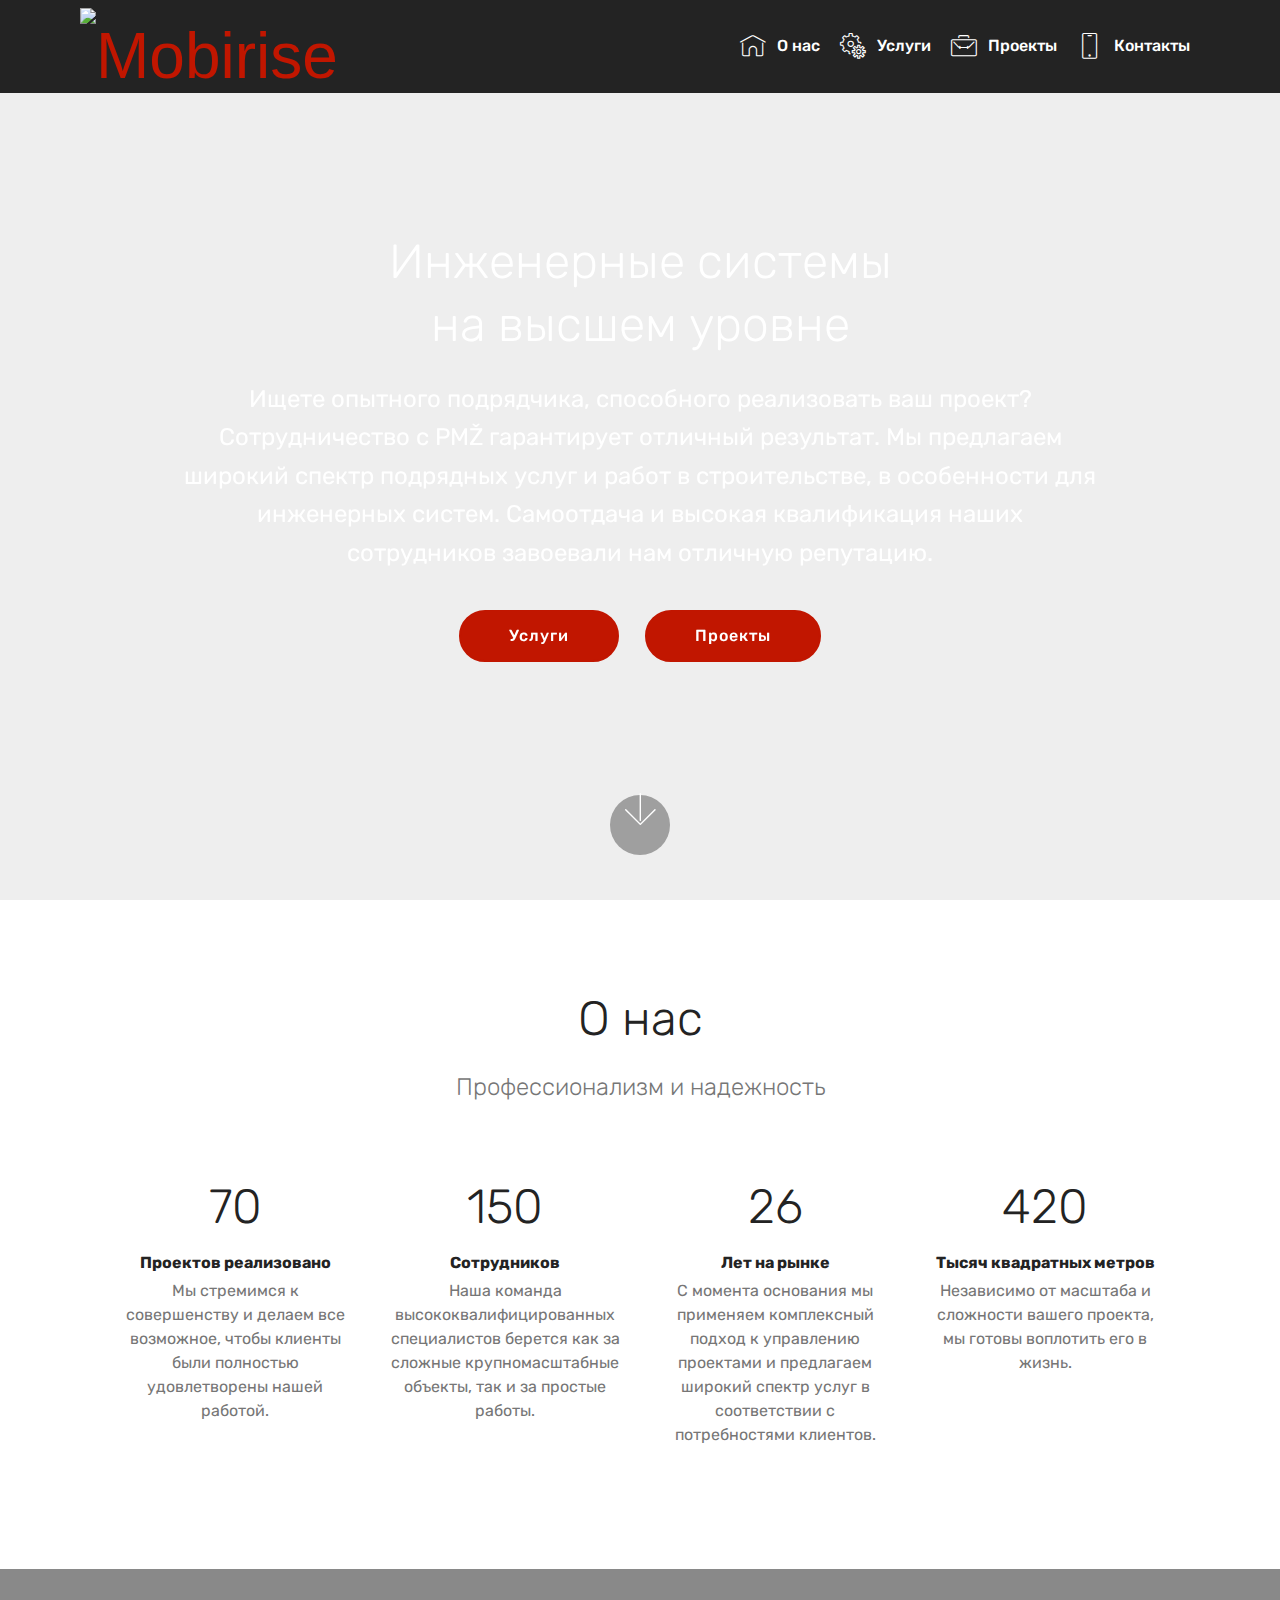
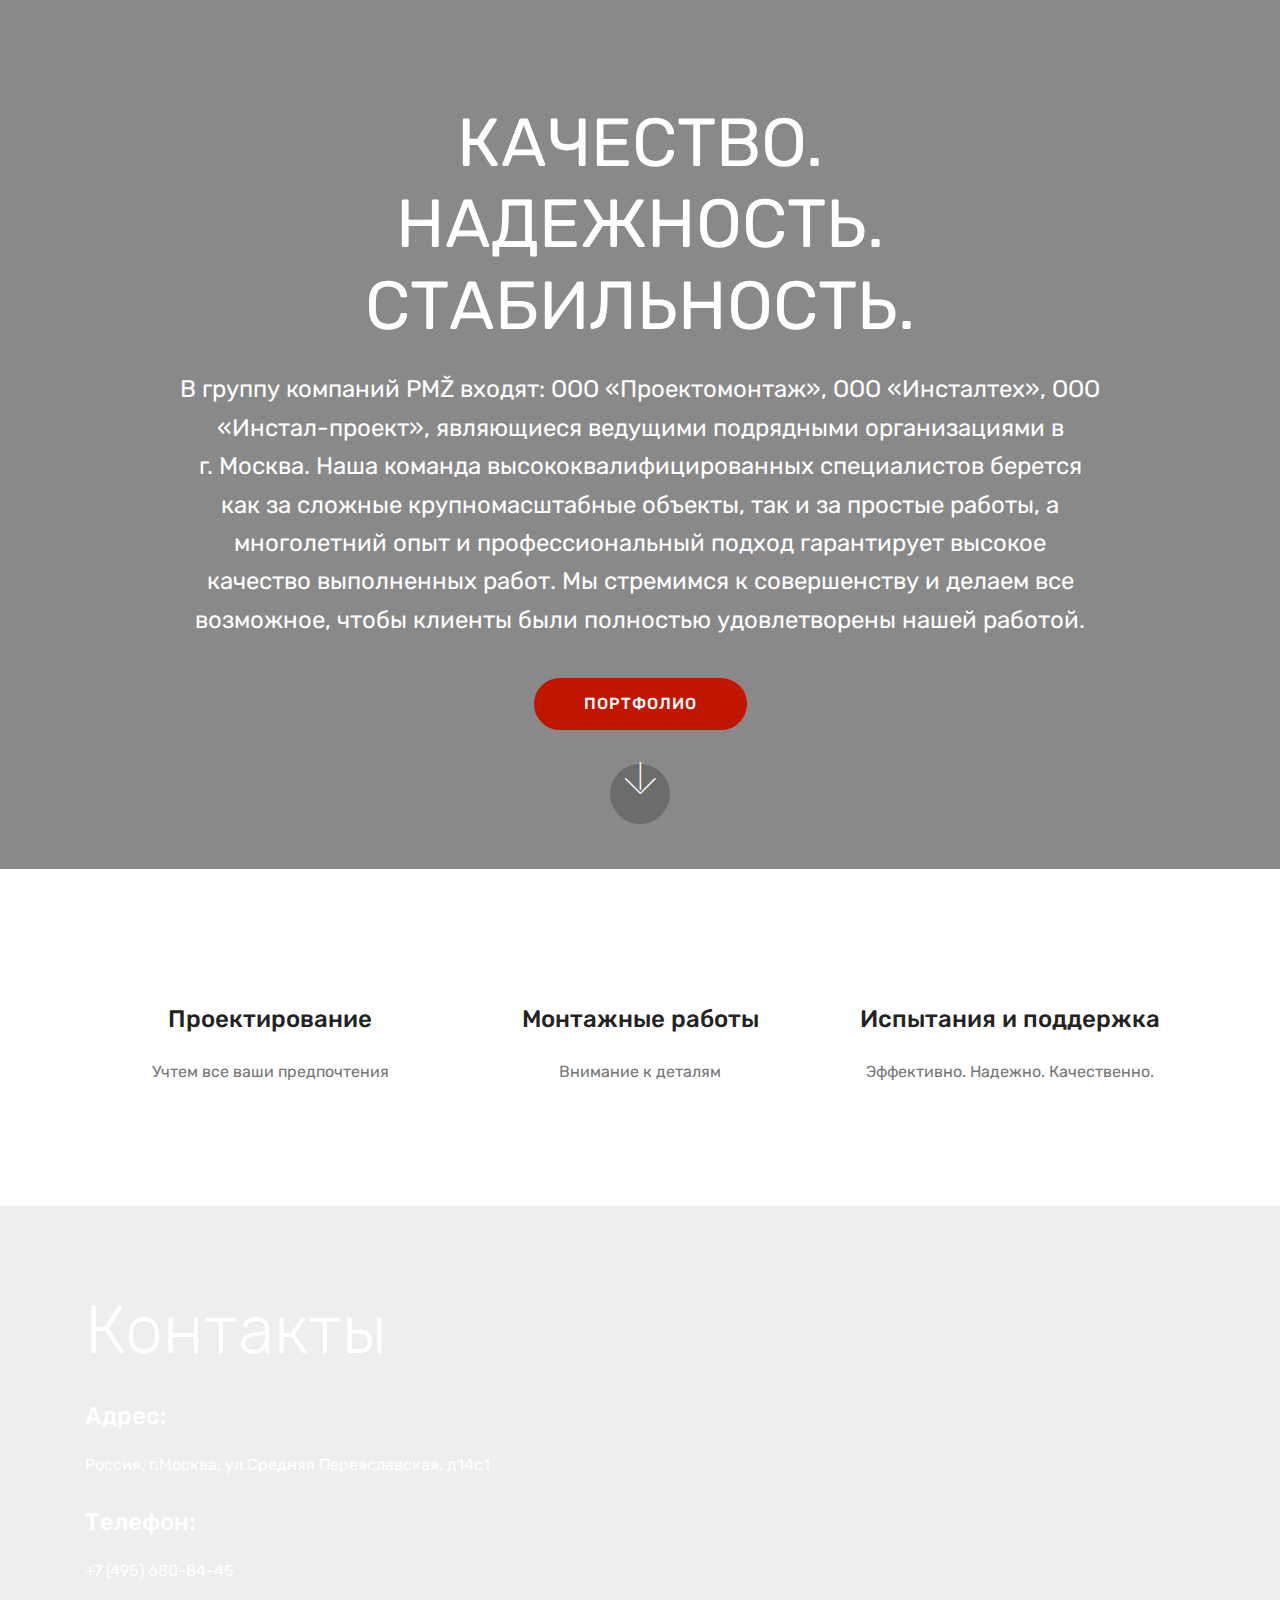
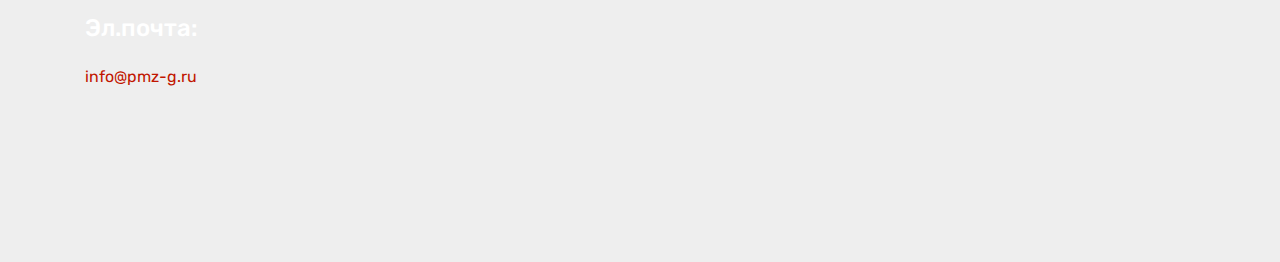
==== main.html @ e81eb874 "create github pages" ====
<!DOCTYPE html>
<html>
<head>
  <!-- Site made with Mobirise Website Builder v4.9.3, https://mobirise.com -->
  <meta charset="UTF-8">
  <meta http-equiv="X-UA-Compatible" content="IE=edge">
  <meta name="generator" content="Mobirise v4.9.3, mobirise.com">
  <meta name="viewport" content="width=device-width, initial-scale=1, minimum-scale=1">
  <link rel="shortcut icon" href="assets/images/-1.svg" type="image/x-icon">
  <meta name="description" content="">
  <title>Главная</title>
  <link rel="stylesheet" href="assets/web/assets/mobirise-icons-bold/mobirise-icons-bold.css">
  <link rel="stylesheet" href="assets/web/assets/mobirise-icons/mobirise-icons.css">
  <link rel="stylesheet" href="assets/tether/tether.min.css">
  <link rel="stylesheet" href="assets/bootstrap/css/bootstrap.min.css">
  <link rel="stylesheet" href="assets/bootstrap/css/bootstrap-grid.min.css">
  <link rel="stylesheet" href="assets/bootstrap/css/bootstrap-reboot.min.css">
  <link rel="stylesheet" href="assets/dropdown/css/style.css">
  <link rel="stylesheet" href="assets/theme/css/style.css">
  <link rel="stylesheet" href="assets/mobirise/css/mbr-additional.css" type="text/css">
  
  
  
</head>
<body>
  <section class="menu cid-qTkzRZLJNu" once="menu" id="menu1-0">

    

    <nav class="navbar navbar-expand beta-menu navbar-dropdown align-items-center navbar-toggleable-sm">
        <button class="navbar-toggler navbar-toggler-right" type="button" data-toggle="collapse" data-target="#navbarSupportedContent" aria-controls="navbarSupportedContent" aria-expanded="false" aria-label="Toggle navigation">
            <div class="hamburger">
                <span></span>
                <span></span>
                <span></span>
                <span></span>
            </div>
        </button>
        <div class="menu-logo">
            <div class="navbar-brand">
                <span class="navbar-logo">
                    <a href="https://mobirise.com">
                         <img src="assets/images/-1.svg" alt="Mobirise" title="" style="height: 4.8rem;">
                    </a>
                </span>
                
            </div>
        </div>
        <div class="collapse navbar-collapse" id="navbarSupportedContent">
            <ul class="navbar-nav nav-dropdown nav-right" data-app-modern-menu="true"><li class="nav-item">
                    <a class="nav-link link text-white display-4" href="main.html#header2-1">
                        <span class="mbri-home mbr-iconfont mbr-iconfont-btn"></span>О нас</a>
                </li><li class="nav-item dropdown"><a class="nav-link link text-white display-4" href="services.html#content10-2a" aria-expanded="false"><span class="mbri-setting mbr-iconfont mbr-iconfont-btn"></span>Услуги</a></li>
                <li class="nav-item dropdown">
                    <a class="nav-link link text-white display-4" href="works.html#content1-1w" aria-expanded="false"><span class="mbri-briefcase mbr-iconfont mbr-iconfont-btn"></span>
                        Проекты</a>
                </li><li class="nav-item"><a class="nav-link link text-white display-4" href="main.html#contacts1-h" aria-expanded="false"><span class="mbri-mobile mbr-iconfont mbr-iconfont-btn"></span>Контакты</a></li></ul>
            
        </div>
    </nav>
</section>

<section class="engine"><a href="https://mobirise.info/k">how to develop own website</a></section><section class="cid-qTkA127IK8 mbr-fullscreen mbr-parallax-background" id="header2-1">

    

    

    <div class="container align-center">
        <div class="row justify-content-md-center">
            <div class="mbr-white col-md-10">
                
                <h3 class="mbr-section-subtitle align-center mbr-light pb-3 mbr-fonts-style display-2">Инженерные системы<br>на высшем уровне</h3>
                <p class="mbr-text pb-3 mbr-fonts-style display-5">Ищете опытного подрядчика, способного реализовать ваш проект? Сотрудничество с PMŽ гарантирует отличный результат. Мы предлагаем широкий спектр подрядных услуг и работ в строительстве, в особенности для инженерных систем. Самоотдача и высокая квалификация наших сотрудников завоевали нам отличную репутацию.</p>
                <div class="mbr-section-btn"><a class="btn btn-md btn-secondary display-4" href="index.html#features1-g">Услуги</a>
                    <a class="btn btn-md btn-secondary display-4" href="projects.html#timeline1-6">Проекты</a></div>
            </div>
        </div>
    </div>
    <div class="mbr-arrow hidden-sm-down" aria-hidden="true">
        <a href="#next">
            <i class="mbri-down mbr-iconfont"></i>
        </a>
    </div>
</section>

<section class="counters1 counters cid-ri8C14YUim" id="counters1-3">

    

    

    <div class="container">
        <h2 class="mbr-section-title pb-3 align-center mbr-fonts-style display-2">
            О нас</h2>
        <h3 class="mbr-section-subtitle mbr-fonts-style display-5">​Профессионализм и надежность</h3>

        <div class="container pt-4 mt-2">
            <div class="media-container-row">
                <div class="card p-3 align-center col-12 col-md-6 col-lg-3">
                    <div class="panel-item">
                        <div class="card-img pb-3">
                            <span class="mbr-iconfont mbrib-briefcase" style="color: rgb(193, 22, 0); fill: rgb(193, 22, 0);"></span>
                        </div>

                        <div class="card-text">
                            <h3 class="count pt-3 pb-3 mbr-fonts-style display-2">
                                  70
                            </h3>
                            <h4 class="mbr-content-title mbr-bold mbr-fonts-style display-7">
                                Проектов реализовано</h4>
                            <p class="mbr-content-text mbr-fonts-style display-7">
                                Мы стремимся к совершенству и делаем все возможное, чтобы клиенты были полностью удовлетворены нашей работой.
                            </p>
                        </div>
                    </div>
                </div>


                <div class="card p-3 align-center col-12 col-md-6 col-lg-3">
                    <div class="panel-item">
                        <div class="card-img pb-3">
                            <span class="mbr-iconfont mbrib-users" style="color: rgb(193, 22, 0); fill: rgb(193, 22, 0);"></span>
                        </div>
                        <div class="card-text">
                            <h3 class="count pt-3 pb-3 mbr-fonts-style display-2">
                                  150
                            </h3>
                            <h4 class="mbr-content-title mbr-bold mbr-fonts-style display-7">
                                Сотрудников</h4>
                            <p class="mbr-content-text mbr-fonts-style display-7">
                                    Наша команда высококвалифицированных специалистов берется как за сложные крупномасштабные объекты, так и за простые работы.
                            </p>
                        </div>
                    </div>
                </div>

                <div class="card p-3 align-center col-12 col-md-6 col-lg-3">
                    <div class="panel-item">
                        <div class="card-img pb-3">
                            <span class="mbr-iconfont mbrib-calendar" style="color: rgb(193, 22, 0); fill: rgb(193, 22, 0);"></span>
                        </div>
                        <div class="card-text">
                            <h3 class="count pt-3 pb-3 mbr-fonts-style display-2">
                                  26</h3>
                            <h4 class="mbr-content-title mbr-bold mbr-fonts-style display-7">Лет на рынке</h4>
                            <p class="mbr-content-text mbr-fonts-style display-7">
                                    С момента основания мы применяем комплексный подход к управлению проектами и предлагаем широкий спектр услуг в соответствии с потребностями клиентов.
                            </p>
                        </div>
                    </div>
                </div>


                <div class="card p-3 align-center col-12 col-md-6 col-lg-3">
                    <div class="panel-item">
                        <div class="card-img pb-3">
                            <span class="mbr-iconfont mbrib-home" style="color: rgb(193, 22, 0); fill: rgb(193, 22, 0);"></span>
                        </div>

                        <div class="card-texts">
                             <h3 class="count pt-3 pb-3 mbr-fonts-style display-2">
                                  420
                            </h3>
                            <h4 class="mbr-content-title mbr-bold mbr-fonts-style display-7">Тысяч квадратных метров</h4>
                            <p class="mbr-content-text mbr-fonts-style display-7">
                                    Независимо от масштаба и сложности вашего проекта, мы готовы воплотить его в жизнь.
                            </p>
                        </div>
                    </div>
                </div>
            </div>
        </div>
   </div>
</section>

<section class="cid-ri9DbmZHvV mbr-fullscreen mbr-parallax-background" id="header2-e">

    

    <div class="mbr-overlay" style="opacity: 0.5; background-color: rgb(35, 35, 35);"></div>

    <div class="container align-center">
        <div class="row justify-content-md-center">
            <div class="mbr-white col-md-10">
                <h1 class="mbr-section-title mbr-bold pb-3 mbr-fonts-style display-1"><span style="font-weight: normal;">КАЧЕСТВО.</span><span style="font-weight: normal;"><br>НАДЕЖНОСТЬ.</span><br><span style="font-weight: normal;"> СТАБИЛЬНОСТЬ.</span></h1>
                
                <p class="mbr-text pb-3 mbr-fonts-style display-5">
                    В группу компаний PMŽ&nbsp;входят: ООО «Проектомонтаж», ООО «Инсталтех», ООО «Инстал-проект», являющиеся&nbsp;ведущими подрядными организациями в г.&nbsp;Москва. Наша команда высококвалифицированных специалистов берется как за сложные крупномасштабные объекты, так и за простые работы, а многолетний опыт и профессиональный подход гарантирует высокое качество выполненных работ. Мы стремимся к совершенству и делаем все возможное, чтобы клиенты были полностью удовлетворены нашей работой.
                </p>
                <div class="mbr-section-btn"><a class="btn btn-md btn-secondary display-4" href="https://mobirise.co">ПОРТФОЛИО</a></div>
            </div>
        </div>
    </div>
    <div class="mbr-arrow hidden-sm-down" aria-hidden="true">
        <a href="#next">
            <i class="mbri-down mbr-iconfont"></i>
        </a>
    </div>
</section>

<section class="features1 cid-ri9GvbrU6L" id="features1-g">
    
    

    
    <div class="container">
        <div class="media-container-row">

            <div class="card p-3 col-12 col-md-6 col-lg-4">
                <div class="card-img pb-3">
                    <span class="mbr-iconfont mbrib-desktop" style="color: rgb(193, 22, 0); fill: rgb(193, 22, 0);"></span>
                </div>
                <div class="card-box">
                    <h4 class="card-title py-3 mbr-fonts-style display-5">
                        Проектирование</h4>
                    <p class="mbr-text mbr-fonts-style display-7">
                        ​Учтем все ваши предпочтения
                    </p>
                </div>
            </div>

            <div class="card p-3 col-12 col-md-6 col-lg-4">
                <div class="card-img pb-3">
                    <span class="mbr-iconfont mbrib-setting3" style="color: rgb(193, 22, 0); fill: rgb(193, 22, 0);"></span>
                </div>
                <div class="card-box">
                    <h4 class="card-title py-3 mbr-fonts-style display-5">
                        Монтажные работы</h4>
                    <p class="mbr-text mbr-fonts-style display-7">
                        ​Внимание к деталям
                    </p>
                </div>
            </div>

            <div class="card p-3 col-12 col-md-6 col-lg-4">
                <div class="card-img pb-3">
                    <span class="mbr-iconfont mbrib-search" style="color: rgb(193, 22, 0); fill: rgb(193, 22, 0);"></span>
                </div>
                <div class="card-box">
                    <h4 class="card-title py-3 mbr-fonts-style display-5">
                        Испытания и поддержка</h4>
                    <p class="mbr-text mbr-fonts-style display-7">
                        ​Эффективно. Надежно. Качественно.
                    </p>
                </div>
            </div>

            

        </div>

    </div>

</section>

<section class="mbr-section contacts1 cid-ri9JPqWzOP mbr-parallax-background" id="contacts1-h">
    <!---->
    
    <!---->
    <!--Overlay-->
    
    <!--Container-->
    <div class="container">
        <div class="row">
            <!--Titles-->
            <div class="title col-12">
                <h2 class="align-left mbr-fonts-style display-1">
                    Контакты</h2>
                
            </div>
            <!--Left-->
            <div class="col-12 col-md-6">
                <div class="left-block wrapper">
                    <div class="b b-adress">
                        <h5 class="align-left mbr-fonts-style m-0 display-5">
                            Адрес:</h5>
                        <p class="mbr-text align-left mbr-fonts-style display-7">
                            Россия, г.Москва, ул.Средняя Переяславская, д14с1</p>
                    </div>
                    <div class="b b-phone">
                        <h5 class="align-left mbr-fonts-style m-0 display-5">
                            Телефон:
                        </h5>
                        <p class="mbr-text align-left mbr-fonts-style display-7">
                            +7 (495) 680-84-45</p>
                    </div>
                    <div class="b b-mail">
                        <h5 class="align-left mbr-fonts-style m-0 display-5">Эл.почта:
                        </h5>
                        <p class="mbr-text align-left mbr-fonts-style display-7"><a href="mailto:info@pmz-g.ru">info@pmz-g.ru</a></p>
                    </div>
                </div>
            </div>
            <!--Right-->
            <div class="col-12 col-md-6">
                <div class="google-map"><iframe frameborder="0" style="border:0" src="https://www.google.com/maps/embed/v1/place?key=AIzaSyAEIpgj38KyLFELm2bK9Y7krBkz1K-cMq8&amp;q=place_id:ChIJQX5jOPU1tUYRdOkTCMBMtDw" allowfullscreen=""></iframe></div>
            </div>
        </div>
    </div>
</section>


  <script src="assets/web/assets/jquery/jquery.min.js"></script>
  <script src="assets/tether/tether.min.js"></script>
  <script src="assets/popper/popper.min.js"></script>
  <script src="assets/bootstrap/js/bootstrap.min.js"></script>
  <script src="assets/smoothscroll/smooth-scroll.js"></script>
  <script src="assets/touchswipe/jquery.touch-swipe.min.js"></script>
  <script src="assets/parallax/jarallax.min.js"></script>
  <script src="assets/viewportchecker/jquery.viewportchecker.js"></script>
  <script src="assets/dropdown/js/script.min.js"></script>
  <script src="assets/theme/js/script.js"></script>
  
  
 <div id="scrollToTop" class="scrollToTop mbr-arrow-up"><a style="text-align: center;"><i class="mbr-arrow-up-icon mbr-arrow-up-icon-cm cm-icon cm-icon-smallarrow-up"></i></a></div>
  </body>
</html>
---- assets/web/assets/mobirise-icons/mobirise-icons.css ----
@font-face {
  font-family: 'MobiriseIcons';
  src:  url('mobirise-icons.eot?spat4u');
  src:  url('mobirise-icons.eot?spat4u#iefix') format('embedded-opentype'),
    url('mobirise-icons.ttf?spat4u') format('truetype'),
    url('mobirise-icons.woff?spat4u') format('woff'),
    url('mobirise-icons.svg?spat4u#MobiriseIcons') format('svg');
  font-weight: normal;
  font-style: normal;
}

[class^="mbri-"], [class*=" mbri-"] {
  /* use !important to prevent issues with browser extensions that change fonts */
  font-family: MobiriseIcons !important;
  speak: none;
  font-style: normal;
  font-weight: normal;
  font-variant: normal;
  text-transform: none;
  line-height: 1;

  /* Better Font Rendering =========== */
  -webkit-font-smoothing: antialiased;
  -moz-osx-font-smoothing: grayscale;
}

.mbri-add-submenu:before {
  content: "\e900";
}
.mbri-alert:before {
  content: "\e901";
}
.mbri-align-center:before {
  content: "\e902";
}
.mbri-align-justify:before {
  content: "\e903";
}
.mbri-align-left:before {
  content: "\e904";
}
.mbri-align-right:before {
  content: "\e905";
}
.mbri-android:before {
  content: "\e906";
}
.mbri-apple:before {
  content: "\e907";
}
.mbri-arrow-down:before {
  content: "\e908";
}
.mbri-arrow-next:before {
  content: "\e909";
}
.mbri-arrow-prev:before {
  content: "\e90a";
}
.mbri-arrow-up:before {
  content: "\e90b";
}
.mbri-bold:before {
  content: "\e90c";
}
.mbri-bookmark:before {
  content: "\e90d";
}
.mbri-bootstrap:before {
  content: "\e90e";
}
.mbri-briefcase:before {
  content: "\e90f";
}
.mbri-browse:before {
  content: "\e910";
}
.mbri-bulleted-list:before {
  content: "\e911";
}
.mbri-calendar:before {
  content: "\e912";
}
.mbri-camera:before {
  content: "\e913";
}
.mbri-cart-add:before {
  content: "\e914";
}
.mbri-cart-full:before {
  content: "\e915";
}
.mbri-cash:before {
  content: "\e916";
}
.mbri-change-style:before {
  content: "\e917";
}
.mbri-chat:before {
  content: "\e918";
}
.mbri-clock:before {
  content: "\e919";
}
.mbri-close:before {
  content: "\e91a";
}
.mbri-cloud:before {
  content: "\e91b";
}
.mbri-code:before {
  content: "\e91c";
}
.mbri-contact-form:before {
  content: "\e91d";
}
.mbri-credit-card:before {
  content: "\e91e";
}
.mbri-cursor-click:before {
  content: "\e91f";
}
.mbri-cust-feedback:before {
  content: "\e920";
}
.mbri-database:before {
  content: "\e921";
}
.mbri-delivery:before {
  content: "\e922";
}
.mbri-desktop:before {
  content: "\e923";
}
.mbri-devices:before {
  content: "\e924";
}
.mbri-down:before {
  content: "\e925";
}
.mbri-download:before {
  content: "\e989";
}
.mbri-drag-n-drop:before {
  content: "\e927";
}
.mbri-drag-n-drop2:before {
  content: "\e928";
}
.mbri-edit:before {
  content: "\e929";
}
.mbri-edit2:before {
  content: "\e92a";
}
.mbri-error:before {
  content: "\e92b";
}
.mbri-extension:before {
  content: "\e92c";
}
.mbri-features:before {
  content: "\e92d";
}
.mbri-file:before {
  content: "\e92e";
}
.mbri-flag:before {
  content: "\e92f";
}
.mbri-folder:before {
  content: "\e930";
}
.mbri-gift:before {
  content: "\e931";
}
.mbri-github:before {
  content: "\e932";
}
.mbri-globe:before {
  content: "\e933";
}
.mbri-globe-2:before {
  content: "\e934";
}
.mbri-growing-chart:before {
  content: "\e935";
}
.mbri-hearth:before {
  content: "\e936";
}
.mbri-help:before {
  content: "\e937";
}
.mbri-home:before {
  content: "\e938";
}
.mbri-hot-cup:before {
  content: "\e939";
}
.mbri-idea:before {
  content: "\e93a";
}
.mbri-image-gallery:before {
  content: "\e93b";
}
.mbri-image-slider:before {
  content: "\e93c";
}
.mbri-info:before {
  content: "\e93d";
}
.mbri-italic:before {
  content: "\e93e";
}
.mbri-key:before {
  content: "\e93f";
}
.mbri-laptop:before {
  content: "\e940";
}
.mbri-layers:before {
  content: "\e941";
}
.mbri-left-right:before {
  content: "\e942";
}
.mbri-left:before {
  content: "\e943";
}
.mbri-letter:before {
  content: "\e944";
}
.mbri-like:before {
  content: "\e945";
}
.mbri-link:before {
  content: "\e946";
}
.mbri-lock:before {
  content: "\e947";
}
.mbri-login:before {
  content: "\e948";
}
.mbri-logout:before {
  content: "\e949";
}
.mbri-magic-stick:before {
  content: "\e94a";
}
.mbri-map-pin:before {
  content: "\e94b";
}
.mbri-menu:before {
  content: "\e94c";
}
.mbri-mobile:before {
  content: "\e94d";
}
.mbri-mobile2:before {
  content: "\e94e";
}
.mbri-mobirise:before {
  content: "\e94f";
}
.mbri-more-horizontal:before {
  content: "\e950";
}
.mbri-more-vertical:before {
  content: "\e951";
}
.mbri-music:before {
  content: "\e952";
}
.mbri-new-file:before {
  content: "\e953";
}
.mbri-numbered-list:before {
  content: "\e954";
}
.mbri-opened-folder:before {
  content: "\e955";
}
.mbri-pages:before {
  content: "\e956";
}
.mbri-paper-plane:before {
  content: "\e957";
}
.mbri-paperclip:before {
  content: "\e958";
}
.mbri-photo:before {
  content: "\e959";
}
.mbri-photos:before {
  content: "\e95a";
}
.mbri-pin:before {
  content: "\e95b";
}
.mbri-play:before {
  content: "\e95c";
}
.mbri-plus:before {
  content: "\e95d";
}
.mbri-preview:before {
  content: "\e95e";
}
.mbri-print:before {
  content: "\e95f";
}
.mbri-protect:before {
  content: "\e960";
}
.mbri-question:before {
  content: "\e961";
}
.mbri-quote-left:before {
  content: "\e962";
}
.mbri-quote-right:before {
  content: "\e963";
}
.mbri-refresh:before {
  content: "\e964";
}
.mbri-responsive:before {
  content: "\e965";
}
.mbri-right:before {
  content: "\e966";
}
.mbri-rocket:before {
  content: "\e967";
}
.mbri-sad-face:before {
  content: "\e968";
}
.mbri-sale:before {
  content: "\e969";
}
.mbri-save:before {
  content: "\e96a";
}
.mbri-search:before {
  content: "\e96b";
}
.mbri-setting:before {
  content: "\e96c";
}
.mbri-setting2:before {
  content: "\e96d";
}
.mbri-setting3:before {
  content: "\e96e";
}
.mbri-share:before {
  content: "\e96f";
}
.mbri-shopping-bag:before {
  content: "\e970";
}
.mbri-shopping-basket:before {
  content: "\e971";
}
.mbri-shopping-cart:before {
  content: "\e972";
}
.mbri-sites:before {
  content: "\e973";
}
.mbri-smile-face:before {
  content: "\e974";
}
.mbri-speed:before {
  content: "\e975";
}
.mbri-star:before {
  content: "\e976";
}
.mbri-success:before {
  content: "\e977";
}
.mbri-sun:before {
  content: "\e978";
}
.mbri-sun2:before {
  content: "\e979";
}
.mbri-tablet:before {
  content: "\e97a";
}
.mbri-tablet-vertical:before {
  content: "\e97b";
}
.mbri-target:before {
  content: "\e97c";
}
.mbri-timer:before {
  content: "\e97d";
}
.mbri-to-ftp:before {
  content: "\e97e";
}
.mbri-to-local-drive:before {
  content: "\e97f";
}
.mbri-touch-swipe:before {
  content: "\e980";
}
.mbri-touch:before {
  content: "\e981";
}
.mbri-trash:before {
  content: "\e982";
}
.mbri-underline:before {
  content: "\e983";
}
.mbri-unlink:before {
  content: "\e984";
}
.mbri-unlock:before {
  content: "\e985";
}
.mbri-up-down:before {
  content: "\e986";
}
.mbri-up:before {
  content: "\e987";
}
.mbri-update:before {
  content: "\e988";
}
.mbri-upload:before {
 content: "\e926"; 
}
.mbri-user:before {
  content: "\e98a";
}
.mbri-user2:before {
  content: "\e98b";
}
.mbri-users:before {
  content: "\e98c";
}
.mbri-video:before {
  content: "\e98d";
}
.mbri-video-play:before {
  content: "\e98e";
}
.mbri-watch:before {
  content: "\e98f";
}
.mbri-website-theme:before {
  content: "\e990";
}
.mbri-wifi:before {
  content: "\e991";
}
.mbri-windows:before {
  content: "\e992";
}
.mbri-zoom-out:before {
  content: "\e993";
}
.mbri-redo:before {
  content: "\e994";
}
.mbri-undo:before {
  content: "\e995";
}
---- assets/dropdown/css/style.css ----
.navbar-dropdown {
  left: 0;
  padding: 0;
  position: absolute;
  right: 0;
  top: 0;
  transition: all 0.45s ease;
  z-index: 1030;
  background: #282828; }
  .navbar-dropdown .navbar-logo {
    margin-right: 0.8rem;
    transition: margin 0.3s ease-in-out;
    vertical-align: middle; }
    .navbar-dropdown .navbar-logo img {
      height: 3.125rem;
      transition: all 0.3s ease-in-out; }
    .navbar-dropdown .navbar-logo.mbr-iconfont {
      font-size: 3.125rem;
      line-height: 3.125rem; }
  .navbar-dropdown .navbar-caption {
    font-weight: 700;
    white-space: normal;
    vertical-align: -4px;
    line-height: 3.125rem !important; }
    .navbar-dropdown .navbar-caption, .navbar-dropdown .navbar-caption:hover {
      color: inherit;
      text-decoration: none; }
  .navbar-dropdown .mbr-iconfont + .navbar-caption {
    vertical-align: -1px; }
  .navbar-dropdown.navbar-fixed-top {
    position: fixed; }
  .navbar-dropdown .navbar-brand span {
    vertical-align: -4px; }
  .navbar-dropdown.bg-color.transparent {
    background: none; }
  .navbar-dropdown.navbar-short .navbar-brand {
    padding: 0.625rem 0; }
    .navbar-dropdown.navbar-short .navbar-brand span {
      vertical-align: -1px; }
  .navbar-dropdown.navbar-short .navbar-caption {
    line-height: 2.375rem !important;
    vertical-align: -2px; }
  .navbar-dropdown.navbar-short .navbar-logo {
    margin-right: 0.5rem; }
    .navbar-dropdown.navbar-short .navbar-logo img {
      height: 2.375rem; }
    .navbar-dropdown.navbar-short .navbar-logo.mbr-iconfont {
      font-size: 2.375rem;
      line-height: 2.375rem; }
  .navbar-dropdown.navbar-short .mbr-table-cell {
    height: 3.625rem; }
  .navbar-dropdown .navbar-close {
    left: 0.6875rem;
    position: fixed;
    top: 0.75rem;
    z-index: 1000; }
  .navbar-dropdown .hamburger-icon {
    content: "";
    display: inline-block;
    vertical-align: middle;
    width: 16px;
    -webkit-box-shadow: 0 -6px 0 1px #282828,0 0 0 1px #282828,0 6px 0 1px #282828;
    -moz-box-shadow: 0 -6px 0 1px #282828,0 0 0 1px #282828,0 6px 0 1px #282828;
    box-shadow: 0 -6px 0 1px #282828,0 0 0 1px #282828,0 6px 0 1px #282828; }

.dropdown-menu .dropdown-toggle[data-toggle="dropdown-submenu"]::after {
  border-bottom: 0.35em solid transparent;
  border-left: 0.35em solid;
  border-right: 0;
  border-top: 0.35em solid transparent;
  margin-left: 0.3rem; }

.dropdown-menu .dropdown-item:focus {
  outline: 0; }

.nav-dropdown {
  font-size: 0.75rem;
  font-weight: 500;
  height: auto !important; }
  .nav-dropdown .nav-btn {
    padding-left: 1rem; }
  .nav-dropdown .link {
    margin: .667em 1.667em;
    font-weight: 500;
    padding: 0;
    transition: color .2s ease-in-out; }
    .nav-dropdown .link.dropdown-toggle {
      margin-right: 2.583em; }
      .nav-dropdown .link.dropdown-toggle::after {
        margin-left: .25rem;
        border-top: 0.35em solid;
        border-right: 0.35em solid transparent;
        border-left: 0.35em solid transparent;
        border-bottom: 0; }
      .nav-dropdown .link.dropdown-toggle[aria-expanded="true"] {
        margin: 0;
        padding: 0.667em 3.263em  0.667em 1.667em; }
  .nav-dropdown .link::after,
  .nav-dropdown .dropdown-item::after {
    color: inherit; }
  .nav-dropdown .btn {
    font-size: 0.75rem;
    font-weight: 700;
    letter-spacing: 0;
    margin-bottom: 0;
    padding-left: 1.25rem;
    padding-right: 1.25rem; }
  .nav-dropdown .dropdown-menu {
    border-radius: 0;
    border: 0;
    left: 0;
    margin: 0;
    padding-bottom: 1.25rem;
    padding-top: 1.25rem;
    position: relative; }
  .nav-dropdown .dropdown-submenu {
    margin-left: 0.125rem;
    top: 0; }
  .nav-dropdown .dropdown-item {
    font-weight: 500;
    line-height: 2;
    padding: 0.3846em 4.615em 0.3846em 1.5385em;
    position: relative;
    transition: color .2s ease-in-out, background-color .2s ease-in-out; }
    .nav-dropdown .dropdown-item::after {
      margin-top: -0.3077em;
      position: absolute;
      right: 1.1538em;
      top: 50%; }
    .nav-dropdown .dropdown-item:focus, .nav-dropdown .dropdown-item:hover {
      background: none; }

@media (max-width: 767px) {
  .nav-dropdown.navbar-toggleable-sm {
    bottom: 0;
    display: none;
    left: 0;
    overflow-x: hidden;
    position: fixed;
    top: 0;
    transform: translateX(-100%);
    -ms-transform: translateX(-100%);
    -webkit-transform: translateX(-100%);
    width: 18.75rem;
    z-index: 999; } }
.nav-dropdown.navbar-toggleable-xl {
  bottom: 0;
  display: none;
  left: 0;
  overflow-x: hidden;
  position: fixed;
  top: 0;
  transform: translateX(-100%);
  -ms-transform: translateX(-100%);
  -webkit-transform: translateX(-100%);
  width: 18.75rem;
  z-index: 999; }

.nav-dropdown-sm {
  display: block !important;
  overflow-x: hidden;
  overflow: auto;
  padding-top: 3.875rem; }
  .nav-dropdown-sm::after {
    content: "";
    display: block;
    height: 3rem;
    width: 100%; }
  .nav-dropdown-sm.collapse.in ~ .navbar-close {
    display: block !important; }
  .nav-dropdown-sm.collapsing, .nav-dropdown-sm.collapse.in {
    transform: translateX(0);
    -ms-transform: translateX(0);
    -webkit-transform: translateX(0);
    transition: all 0.25s ease-out;
    -webkit-transition: all 0.25s ease-out;
    background: #282828; }
  .nav-dropdown-sm.collapsing[aria-expanded="false"] {
    transform: translateX(-100%);
    -ms-transform: translateX(-100%);
    -webkit-transform: translateX(-100%); }
  .nav-dropdown-sm .nav-item {
    display: block;
    margin-left: 0 !important;
    padding-left: 0; }
  .nav-dropdown-sm .link,
  .nav-dropdown-sm .dropdown-item {
    border-top: 1px dotted rgba(255, 255, 255, 0.1);
    font-size: 0.8125rem;
    line-height: 1.6;
    margin: 0 !important;
    padding: 0.875rem 2.4rem 0.875rem 1.5625rem !important;
    position: relative;
    white-space: normal; }
    .nav-dropdown-sm .link:focus, .nav-dropdown-sm .link:hover,
    .nav-dropdown-sm .dropdown-item:focus,
    .nav-dropdown-sm .dropdown-item:hover {
      background: rgba(0, 0, 0, 0.2) !important;
      color: #c0a375; }
  .nav-dropdown-sm .nav-btn {
    position: relative;
    padding: 1.5625rem 1.5625rem 0 1.5625rem; }
    .nav-dropdown-sm .nav-btn::before {
      border-top: 1px dotted rgba(255, 255, 255, 0.1);
      content: "";
      left: 0;
      position: absolute;
      top: 0;
      width: 100%; }
    .nav-dropdown-sm .nav-btn + .nav-btn {
      padding-top: 0.625rem; }
      .nav-dropdown-sm .nav-btn + .nav-btn::before {
        display: none; }
  .nav-dropdown-sm .btn {
    padding: 0.625rem 0; }
  .nav-dropdown-sm .dropdown-toggle[data-toggle="dropdown-submenu"]::after {
    margin-left: .25rem;
    border-top: 0.35em solid;
    border-right: 0.35em solid transparent;
    border-left: 0.35em solid transparent;
    border-bottom: 0; }
  .nav-dropdown-sm .dropdown-toggle[data-toggle="dropdown-submenu"][aria-expanded="true"]::after {
    border-top: 0;
    border-right: 0.35em solid transparent;
    border-left: 0.35em solid transparent;
    border-bottom: 0.35em solid; }
  .nav-dropdown-sm .dropdown-menu {
    margin: 0;
    padding: 0;
    position: relative;
    top: 0;
    left: 0;
    width: 100%;
    border: 0;
    float: none;
    border-radius: 0;
    background: none; }
  .nav-dropdown-sm .dropdown-submenu {
    left: 100%;
    margin-left: 0.125rem;
    margin-top: -1.25rem;
    top: 0; }

.navbar-toggleable-sm .nav-dropdown .dropdown-menu {
  position: absolute; }

.navbar-toggleable-sm .nav-dropdown .dropdown-submenu {
  left: 100%;
  margin-left: 0.125rem;
  margin-top: -1.25rem;
  top: 0; }

.navbar-toggleable-sm.opened .nav-dropdown .dropdown-menu {
  position: relative; }

.navbar-toggleable-sm.opened .nav-dropdown .dropdown-submenu {
  left: 0;
  margin-left: 00rem;
  margin-top: 0rem;
  top: 0; }

.is-builder .nav-dropdown.collapsing {
  transition: none !important; }

/*# sourceMappingURL=style.css.map */
---- assets/theme/css/style.css ----
/*!
 * Mobirise v4 theme (https://mobirise.com/)
 * Copyright 2017 Mobirise
 */
section {
  background-color: #eeeeee; }

section,
.container,
.container-fluid {
  position: relative;
  word-wrap: break-word; }

a.mbr-iconfont:hover {
  text-decoration: none; }

.article .lead p, .article .lead ul, .article .lead ol, .article .lead pre, .article .lead blockquote {
  margin-bottom: 0; }

a {
  font-style: normal;
  font-weight: 400;
  cursor: pointer; }
  a, a:hover {
    text-decoration: none; }

figure {
  margin-bottom: 0; }

body {
  color: #232323; }

h1, h2, h3, h4, h5, h6,
.h1, .h2, .h3, .h4, .h5, .h6,
.display-1, .display-2, .display-3, .display-4 {
  line-height: 1;
  word-break: break-word;
  word-wrap: break-word; }

b, strong {
  font-weight: bold; }

blockquote {
  padding: 10px 0 10px 20px;
  position: relative;
  border-left: 2px solid;
  border-color: #ff3366; }

input:-webkit-autofill, input:-webkit-autofill:hover, input:-webkit-autofill:focus, input:-webkit-autofill:active {
  transition-delay: 9999s;
  transition-property: background-color, color; }

textarea[type="hidden"] {
  display: none; }

body {
  position: relative; }

section {
  background-position: 50% 50%;
  background-repeat: no-repeat;
  background-size: cover; }
  section .mbr-background-video,
  section .mbr-background-video-preview {
    position: absolute;
    bottom: 0;
    left: 0;
    right: 0;
    top: 0; }

.hidden {
  visibility: hidden; }

.mbr-z-index20 {
  z-index: 20; }

/*! Base colors */
.mbr-white {
  color: #ffffff; }

.mbr-black {
  color: #000000; }

.mbr-bg-white {
  background-color: #ffffff; }

.mbr-bg-black {
  background-color: #000000; }

/*! Text-aligns */
.align-left {
  text-align: left; }

.align-center {
  text-align: center; }

.align-right {
  text-align: right; }

@media (max-width: 767px) {
  .align-left, .align-center, .align-right, .mbr-section-btn, .mbr-section-title {
    text-align: center; } }
/*! Font-weight  */
.mbr-light {
  font-weight: 300; }

.mbr-regular {
  font-weight: 400; }

.mbr-semibold {
  font-weight: 500; }

.mbr-bold {
  font-weight: 700; }

/*! Media  */
.media-size-item {
  -webkit-flex: 1 1 auto;
  -moz-flex: 1 1 auto;
  -ms-flex: 1 1 auto;
  -o-flex: 1 1 auto;
  flex: 1 1 auto; }

.media-content {
  -webkit-flex-basis: 100%;
  flex-basis: 100%; }

.media-container-row {
  display: -ms-flexbox;
  display: -webkit-flex;
  display: flex;
  -webkit-flex-direction: row;
  -ms-flex-direction: row;
  flex-direction: row;
  -webkit-flex-wrap: wrap;
  -ms-flex-wrap: wrap;
  flex-wrap: wrap;
  -webkit-justify-content: center;
  -ms-flex-pack: center;
  justify-content: center;
  -webkit-align-content: center;
  -ms-flex-line-pack: center;
  align-content: center;
  -webkit-align-items: start;
  -ms-flex-align: start;
  align-items: start; }
  .media-container-row .media-size-item {
    width: 400px; }

.media-container-column {
  display: -ms-flexbox;
  display: -webkit-flex;
  display: flex;
  -webkit-flex-direction: column;
  -ms-flex-direction: column;
  flex-direction: column;
  -webkit-flex-wrap: wrap;
  -ms-flex-wrap: wrap;
  flex-wrap: wrap;
  -webkit-justify-content: center;
  -ms-flex-pack: center;
  justify-content: center;
  -webkit-align-content: center;
  -ms-flex-line-pack: center;
  align-content: center;
  -webkit-align-items: stretch;
  -ms-flex-align: stretch;
  align-items: stretch; }
  .media-container-column > * {
    width: 100%; }

@media (min-width: 992px) {
  .media-container-row {
    -webkit-flex-wrap: nowrap;
    -ms-flex-wrap: nowrap;
    flex-wrap: nowrap; } }
figure {
  overflow: hidden; }

figure[mbr-media-size] {
  transition: width 0.1s; }

.mbr-figure img, .mbr-figure iframe {
  display: block;
  width: 100%; }

.card {
  background-color: transparent;
  border: none; }

.card-img {
  text-align: center;
  flex-shrink: 0;
  -webkit-flex-shrink: 0; }

.media {
  max-width: 100%;
  margin: 0 auto; }

.mbr-figure {
  -ms-flex-item-align: center;
  -ms-grid-row-align: center;
  -webkit-align-self: center;
  align-self: center; }

.media-container > div {
  max-width: 100%; }

.mbr-figure img, .card-img img {
  width: 100%; }

@media (max-width: 991px) {
  .media-size-item {
    width: auto !important; }

  .media {
    width: auto; }

  .mbr-figure {
    width: 100% !important; } }
/*! Buttons */
.mbr-section-btn {
  margin-left: -.25rem;
  margin-right: -.25rem;
  font-size: 0; }

nav .mbr-section-btn {
  margin-left: 0rem;
  margin-right: 0rem; }

/*! Btn icon margin */
.btn .mbr-iconfont, .btn.btn-sm .mbr-iconfont {
  cursor: pointer;
  margin-right: 0.5rem; }

.btn.btn-md .mbr-iconfont, .btn.btn-md .mbr-iconfont {
  margin-right: 0.8rem; }

.mbr-regular {
  font-weight: 400; }

.mbr-semibold {
  font-weight: 500; }

.mbr-bold {
  font-weight: 700; }

[type="submit"] {
  -webkit-appearance: none; }

/*! Full-screen */
.mbr-fullscreen .mbr-overlay {
  min-height: 100vh; }

.mbr-fullscreen {
  display: flex;
  display: -webkit-flex;
  display: -moz-flex;
  display: -ms-flex;
  display: -o-flex;
  align-items: center;
  -webkit-align-items: center;
  min-height: 100vh;
  padding-top: 3rem;
  padding-bottom: 3rem; }

/*! Map */
.map {
  height: 25rem;
  position: relative; }
  .map iframe {
    width: 100%;
    height: 100%; }

/* Form */
.form-asterisk {
  font-family: initial;
  position: absolute;
  top: -2px;
  font-weight: normal; }

/*! Scroll to top arrow */
.mbr-arrow-up {
  bottom: 25px;
  right: 90px;
  position: fixed;
  text-align: right;
  z-index: 5000;
  color: #ffffff;
  font-size: 32px;
  transform: rotate(180deg);
  -webkit-transform: rotate(180deg); }

.mbr-arrow-up a {
  background: rgba(0, 0, 0, 0.2);
  border-radius: 3px;
  color: #fff;
  display: inline-block;
  height: 60px;
  width: 60px;
  outline-style: none !important;
  position: relative;
  text-decoration: none;
  transition: all .3s ease-in-out;
  cursor: pointer;
  text-align: center; }
  .mbr-arrow-up a:hover {
    background-color: rgba(0, 0, 0, 0.4); }
  .mbr-arrow-up a i {
    line-height: 60px; }

.mbr-arrow-up-icon {
  display: block;
  color: #fff; }

.mbr-arrow-up-icon::before {
  content: "\203a";
  display: inline-block;
  font-family: serif;
  font-size: 32px;
  line-height: 1;
  font-style: normal;
  position: relative;
  top: 6px;
  left: -4px;
  -webkit-transform: rotate(-90deg);
  transform: rotate(-90deg); }

/*! Arrow Down */
.mbr-arrow {
  position: absolute;
  bottom: 45px;
  left: 50%;
  width: 60px;
  height: 60px;
  cursor: pointer;
  background-color: rgba(80, 80, 80, 0.5);
  border-radius: 50%;
  -webkit-transform: translateX(-50%);
  transform: translateX(-50%); }
  .mbr-arrow > a {
    display: inline-block;
    text-decoration: none;
    outline-style: none;
    -webkit-animation: arrowdown 1.7s ease-in-out infinite;
    animation: arrowdown 1.7s ease-in-out infinite; }
    .mbr-arrow > a > i {
      position: absolute;
      top: -2px;
      left: 15px;
      font-size: 2rem; }

@keyframes arrowdown {
  0% {
    transform: translateY(0px);
    -webkit-transform: translateY(0px); }
  50% {
    transform: translateY(-5px);
    -webkit-transform: translateY(-5px); }
  100% {
    transform: translateY(0px);
    -webkit-transform: translateY(0px); } }
@-webkit-keyframes arrowdown {
  0% {
    transform: translateY(0px);
    -webkit-transform: translateY(0px); }
  50% {
    transform: translateY(-5px);
    -webkit-transform: translateY(-5px); }
  100% {
    transform: translateY(0px);
    -webkit-transform: translateY(0px); } }
@media (max-width: 500px) {
  .mbr-arrow-up {
    left: 50%;
    right: auto;
    transform: translateX(-50%) rotate(180deg);
    -webkit-transform: translateX(-50%) rotate(180deg); } }
/*Gradients animation*/
@keyframes gradient-animation {
  from {
    background-position: 0% 100%;
    animation-timing-function: ease-in-out; }
  to {
    background-position: 100% 0%;
    animation-timing-function: ease-in-out; } }
@-webkit-keyframes gradient-animation {
  from {
    background-position: 0% 100%;
    animation-timing-function: ease-in-out; }
  to {
    background-position: 100% 0%;
    animation-timing-function: ease-in-out; } }
.bg-gradient {
  background-size: 200% 200%;
  animation: gradient-animation 5s infinite alternate;
  -webkit-animation: gradient-animation 5s infinite alternate; }

.menu .navbar-brand {
  display: -webkit-flex; }
  .menu .navbar-brand span {
    display: flex;
    display: -webkit-flex; }
  .menu .navbar-brand .navbar-caption-wrap {
    display: -webkit-flex; }
  .menu .navbar-brand .navbar-logo img {
    display: -webkit-flex; }
@media (min-width: 768px) and (max-width: 991px) {
  .menu .navbar-toggleable-sm .navbar-nav {
    display: -webkit-box;
    display: -webkit-flex;
    display: -ms-flexbox; } }
@media (min-width: 992px) {
  .menu .navbar-nav.nav-dropdown {
    display: -webkit-flex; }
  .menu .navbar-toggleable-sm .navbar-collapse {
    display: -webkit-flex !important; } }
@media (max-width: 767px) {
  .menu .navbar-collapse {
    overflow-y: auto;
    max-height: 80vh; }
  .menu .dropdown-menu {
    max-height: 60vh;
    overflow-y: auto; } }

.navbar {
  display: -webkit-flex;
  -webkit-flex-wrap: wrap;
  -webkit-align-items: center;
  -webkit-justify-content: space-between; }

.navbar-collapse {
  -webkit-flex-basis: 100%;
  -webkit-flex-grow: 1;
  -webkit-align-items: center; }

.nav-dropdown .link {
  padding: .667em 1.667em !important;
  margin: 0 !important; }

.nav {
  display: -webkit-flex;
  -webkit-flex-wrap: wrap; }

.row {
  display: -webkit-flex;
  -webkit-flex-wrap: wrap; }

.justify-content-center {
  -webkit-justify-content: center; }

.form-inline {
  display: -webkit-flex;
  -webkit-flex-flow: row wrap;
  -webkit-align-items: center; }

.card-wrapper {
  -webkit-flex: 1; }

.carousel-control {
  z-index: 10;
  display: -webkit-flex;
  -webkit-align-items: center;
  -webkit-justify-content: center; }

.carousel-controls {
  display: -webkit-flex; }

.media {
  display: -webkit-flex; }

/*# sourceMappingURL=style.css.map */
.engine {
	position: absolute;
	text-indent: -2400px;
	text-align: center;
	padding: 0;
	top: 0;
	left: -2400px;
}
---- assets/mobirise/css/mbr-additional.css ----
@import url(https://fonts.googleapis.com/css?family=Rubik:300,300i,400,400i,500,500i,700,700i,900,900i);





body {
  font-style: normal;
  line-height: 1.5;
}
.mbr-section-title {
  font-style: normal;
  line-height: 1.2;
}
.mbr-section-subtitle {
  line-height: 1.3;
}
.mbr-text {
  font-style: normal;
  line-height: 1.6;
}
.display-1 {
  font-family: 'Rubik', sans-serif;
  font-size: 4.25rem;
}
.display-1 > .mbr-iconfont {
  font-size: 6.8rem;
}
.display-2 {
  font-family: 'Rubik', sans-serif;
  font-size: 3rem;
}
.display-2 > .mbr-iconfont {
  font-size: 4.8rem;
}
.display-4 {
  font-family: 'Rubik', sans-serif;
  font-size: 1rem;
}
.display-4 > .mbr-iconfont {
  font-size: 1.6rem;
}
.display-5 {
  font-family: 'Rubik', sans-serif;
  font-size: 1.5rem;
}
.display-5 > .mbr-iconfont {
  font-size: 2.4rem;
}
.display-7 {
  font-family: 'Rubik', sans-serif;
  font-size: 1rem;
}
.display-7 > .mbr-iconfont {
  font-size: 1.6rem;
}
/* ---- Fluid typography for mobile devices ---- */
/* 1.4 - font scale ratio ( bootstrap == 1.42857 ) */
/* 100vw - current viewport width */
/* (48 - 20)  48 == 48rem == 768px, 20 == 20rem == 320px(minimal supported viewport) */
/* 0.65 - min scale variable, may vary */
@media (max-width: 768px) {
  .display-1 {
    font-size: 3.4rem;
    font-size: calc( 2.1374999999999997rem + (4.25 - 2.1374999999999997) * ((100vw - 20rem) / (48 - 20)));
    line-height: calc( 1.4 * (2.1374999999999997rem + (4.25 - 2.1374999999999997) * ((100vw - 20rem) / (48 - 20))));
  }
  .display-2 {
    font-size: 2.4rem;
    font-size: calc( 1.7rem + (3 - 1.7) * ((100vw - 20rem) / (48 - 20)));
    line-height: calc( 1.4 * (1.7rem + (3 - 1.7) * ((100vw - 20rem) / (48 - 20))));
  }
  .display-4 {
    font-size: 0.8rem;
    font-size: calc( 1rem + (1 - 1) * ((100vw - 20rem) / (48 - 20)));
    line-height: calc( 1.4 * (1rem + (1 - 1) * ((100vw - 20rem) / (48 - 20))));
  }
  .display-5 {
    font-size: 1.2rem;
    font-size: calc( 1.175rem + (1.5 - 1.175) * ((100vw - 20rem) / (48 - 20)));
    line-height: calc( 1.4 * (1.175rem + (1.5 - 1.175) * ((100vw - 20rem) / (48 - 20))));
  }
}
/* Buttons */
.btn {
  font-weight: 500;
  border-width: 2px;
  font-style: normal;
  letter-spacing: 1px;
  margin: .4rem .8rem;
  white-space: normal;
  -webkit-transition: all 0.3s ease-in-out;
  -moz-transition: all 0.3s ease-in-out;
  transition: all 0.3s ease-in-out;
  display: inline-flex;
  align-items: center;
  justify-content: center;
  word-break: break-word;
  -webkit-align-items: center;
  -webkit-justify-content: center;
  display: -webkit-inline-flex;
  padding: 1rem 3rem;
  border-radius: 3px;
}
.btn-sm {
  font-weight: 500;
  letter-spacing: 1px;
  -webkit-transition: all 0.3s ease-in-out;
  -moz-transition: all 0.3s ease-in-out;
  transition: all 0.3s ease-in-out;
  padding: 0.6rem 1.5rem;
  border-radius: 3px;
}
.btn-md {
  font-weight: 500;
  letter-spacing: 1px;
  margin: .4rem .8rem !important;
  -webkit-transition: all 0.3s ease-in-out;
  -moz-transition: all 0.3s ease-in-out;
  transition: all 0.3s ease-in-out;
  padding: 1rem 3rem;
  border-radius: 3px;
}
.btn-lg {
  font-weight: 500;
  letter-spacing: 1px;
  margin: .4rem .8rem !important;
  -webkit-transition: all 0.3s ease-in-out;
  -moz-transition: all 0.3s ease-in-out;
  transition: all 0.3s ease-in-out;
  padding: 1.2rem 3.2rem;
  border-radius: 3px;
}
.bg-primary {
  background-color: #c11600 !important;
}
.bg-success {
  background-color: #f7ed4a !important;
}
.bg-info {
  background-color: #82786e !important;
}
.bg-warning {
  background-color: #879a9f !important;
}
.bg-danger {
  background-color: #b1a374 !important;
}
.btn-primary,
.btn-primary:active {
  background-color: #c11600 !important;
  border-color: #c11600 !important;
  color: #ffffff !important;
}
.btn-primary:hover,
.btn-primary:focus,
.btn-primary.focus,
.btn-primary.active {
  color: #ffffff !important;
  background-color: #750d00 !important;
  border-color: #750d00 !important;
}
.btn-primary.disabled,
.btn-primary:disabled {
  color: #ffffff !important;
  background-color: #750d00 !important;
  border-color: #750d00 !important;
}
.btn-secondary,
.btn-secondary:active {
  background-color: #c11600 !important;
  border-color: #c11600 !important;
  color: #ffffff !important;
}
.btn-secondary:hover,
.btn-secondary:focus,
.btn-secondary.focus,
.btn-secondary.active {
  color: #ffffff !important;
  background-color: #750d00 !important;
  border-color: #750d00 !important;
}
.btn-secondary.disabled,
.btn-secondary:disabled {
  color: #ffffff !important;
  background-color: #750d00 !important;
  border-color: #750d00 !important;
}
.btn-info,
.btn-info:active {
  background-color: #82786e !important;
  border-color: #82786e !important;
  color: #ffffff !important;
}
.btn-info:hover,
.btn-info:focus,
.btn-info.focus,
.btn-info.active {
  color: #ffffff !important;
  background-color: #59524b !important;
  border-color: #59524b !important;
}
.btn-info.disabled,
.btn-info:disabled {
  color: #ffffff !important;
  background-color: #59524b !important;
  border-color: #59524b !important;
}
.btn-success,
.btn-success:active {
  background-color: #f7ed4a !important;
  border-color: #f7ed4a !important;
  color: #3f3c03 !important;
}
.btn-success:hover,
.btn-success:focus,
.btn-success.focus,
.btn-success.active {
  color: #3f3c03 !important;
  background-color: #eadd0a !important;
  border-color: #eadd0a !important;
}
.btn-success.disabled,
.btn-success:disabled {
  color: #3f3c03 !important;
  background-color: #eadd0a !important;
  border-color: #eadd0a !important;
}
.btn-warning,
.btn-warning:active {
  background-color: #879a9f !important;
  border-color: #879a9f !important;
  color: #ffffff !important;
}
.btn-warning:hover,
.btn-warning:focus,
.btn-warning.focus,
.btn-warning.active {
  color: #ffffff !important;
  background-color: #617479 !important;
  border-color: #617479 !important;
}
.btn-warning.disabled,
.btn-warning:disabled {
  color: #ffffff !important;
  background-color: #617479 !important;
  border-color: #617479 !important;
}
.btn-danger,
.btn-danger:active {
  background-color: #b1a374 !important;
  border-color: #b1a374 !important;
  color: #ffffff !important;
}
.btn-danger:hover,
.btn-danger:focus,
.btn-danger.focus,
.btn-danger.active {
  color: #ffffff !important;
  background-color: #8b7d4e !important;
  border-color: #8b7d4e !important;
}
.btn-danger.disabled,
.btn-danger:disabled {
  color: #ffffff !important;
  background-color: #8b7d4e !important;
  border-color: #8b7d4e !important;
}
.btn-white {
  color: #333333 !important;
}
.btn-white,
.btn-white:active {
  background-color: #ffffff !important;
  border-color: #ffffff !important;
  color: #808080 !important;
}
.btn-white:hover,
.btn-white:focus,
.btn-white.focus,
.btn-white.active {
  color: #808080 !important;
  background-color: #d9d9d9 !important;
  border-color: #d9d9d9 !important;
}
.btn-white.disabled,
.btn-white:disabled {
  color: #808080 !important;
  background-color: #d9d9d9 !important;
  border-color: #d9d9d9 !important;
}
.btn-black,
.btn-black:active {
  background-color: #333333 !important;
  border-color: #333333 !important;
  color: #ffffff !important;
}
.btn-black:hover,
.btn-black:focus,
.btn-black.focus,
.btn-black.active {
  color: #ffffff !important;
  background-color: #0d0d0d !important;
  border-color: #0d0d0d !important;
}
.btn-black.disabled,
.btn-black:disabled {
  color: #ffffff !important;
  background-color: #0d0d0d !important;
  border-color: #0d0d0d !important;
}
.btn-primary-outline,
.btn-primary-outline:active {
  background: none;
  border-color: #5b0a00;
  color: #5b0a00;
}
.btn-primary-outline:hover,
.btn-primary-outline:focus,
.btn-primary-outline.focus,
.btn-primary-outline.active {
  color: #ffffff;
  background-color: #c11600;
  border-color: #c11600;
}
.btn-primary-outline.disabled,
.btn-primary-outline:disabled {
  color: #ffffff !important;
  background-color: #c11600 !important;
  border-color: #c11600 !important;
}
.btn-secondary-outline,
.btn-secondary-outline:active {
  background: none;
  border-color: #5b0a00;
  color: #5b0a00;
}
.btn-secondary-outline:hover,
.btn-secondary-outline:focus,
.btn-secondary-outline.focus,
.btn-secondary-outline.active {
  color: #ffffff;
  background-color: #c11600;
  border-color: #c11600;
}
.btn-secondary-outline.disabled,
.btn-secondary-outline:disabled {
  color: #ffffff !important;
  background-color: #c11600 !important;
  border-color: #c11600 !important;
}
.btn-info-outline,
.btn-info-outline:active {
  background: none;
  border-color: #4b453f;
  color: #4b453f;
}
.btn-info-outline:hover,
.btn-info-outline:focus,
.btn-info-outline.focus,
.btn-info-outline.active {
  color: #ffffff;
  background-color: #82786e;
  border-color: #82786e;
}
.btn-info-outline.disabled,
.btn-info-outline:disabled {
  color: #ffffff !important;
  background-color: #82786e !important;
  border-color: #82786e !important;
}
.btn-success-outline,
.btn-success-outline:active {
  background: none;
  border-color: #d2c609;
  color: #d2c609;
}
.btn-success-outline:hover,
.btn-success-outline:focus,
.btn-success-outline.focus,
.btn-success-outline.active {
  color: #3f3c03;
  background-color: #f7ed4a;
  border-color: #f7ed4a;
}
.btn-success-outline.disabled,
.btn-success-outline:disabled {
  color: #3f3c03 !important;
  background-color: #f7ed4a !important;
  border-color: #f7ed4a !important;
}
.btn-warning-outline,
.btn-warning-outline:active {
  background: none;
  border-color: #55666b;
  color: #55666b;
}
.btn-warning-outline:hover,
.btn-warning-outline:focus,
.btn-warning-outline.focus,
.btn-warning-outline.active {
  color: #ffffff;
  background-color: #879a9f;
  border-color: #879a9f;
}
.btn-warning-outline.disabled,
.btn-warning-outline:disabled {
  color: #ffffff !important;
  background-color: #879a9f !important;
  border-color: #879a9f !important;
}
.btn-danger-outline,
.btn-danger-outline:active {
  background: none;
  border-color: #7a6e45;
  color: #7a6e45;
}
.btn-danger-outline:hover,
.btn-danger-outline:focus,
.btn-danger-outline.focus,
.btn-danger-outline.active {
  color: #ffffff;
  background-color: #b1a374;
  border-color: #b1a374;
}
.btn-danger-outline.disabled,
.btn-danger-outline:disabled {
  color: #ffffff !important;
  background-color: #b1a374 !important;
  border-color: #b1a374 !important;
}
.btn-black-outline,
.btn-black-outline:active {
  background: none;
  border-color: #000000;
  color: #000000;
}
.btn-black-outline:hover,
.btn-black-outline:focus,
.btn-black-outline.focus,
.btn-black-outline.active {
  color: #ffffff;
  background-color: #333333;
  border-color: #333333;
}
.btn-black-outline.disabled,
.btn-black-outline:disabled {
  color: #ffffff !important;
  background-color: #333333 !important;
  border-color: #333333 !important;
}
.btn-white-outline,
.btn-white-outline:active,
.btn-white-outline.active {
  background: none;
  border-color: #ffffff;
  color: #ffffff;
}
.btn-white-outline:hover,
.btn-white-outline:focus,
.btn-white-outline.focus {
  color: #333333;
  background-color: #ffffff;
  border-color: #ffffff;
}
.text-primary {
  color: #c11600 !important;
}
.text-secondary {
  color: #c11600 !important;
}
.text-success {
  color: #f7ed4a !important;
}
.text-info {
  color: #82786e !important;
}
.text-warning {
  color: #879a9f !important;
}
.text-danger {
  color: #b1a374 !important;
}
.text-white {
  color: #ffffff !important;
}
.text-black {
  color: #000000 !important;
}
a.text-primary:hover,
a.text-primary:focus {
  color: #5b0a00 !important;
}
a.text-secondary:hover,
a.text-secondary:focus {
  color: #5b0a00 !important;
}
a.text-success:hover,
a.text-success:focus {
  color: #d2c609 !important;
}
a.text-info:hover,
a.text-info:focus {
  color: #4b453f !important;
}
a.text-warning:hover,
a.text-warning:focus {
  color: #55666b !important;
}
a.text-danger:hover,
a.text-danger:focus {
  color: #7a6e45 !important;
}
a.text-white:hover,
a.text-white:focus {
  color: #b3b3b3 !important;
}
a.text-black:hover,
a.text-black:focus {
  color: #4d4d4d !important;
}
.alert-success {
  background-color: #70c770;
}
.alert-info {
  background-color: #82786e;
}
.alert-warning {
  background-color: #879a9f;
}
.alert-danger {
  background-color: #b1a374;
}
.mbr-section-btn a.btn:not(.btn-form) {
  border-radius: 100px;
}
.mbr-section-btn a.btn:not(.btn-form):hover,
.mbr-section-btn a.btn:not(.btn-form):focus {
  box-shadow: none !important;
}
.mbr-section-btn a.btn:not(.btn-form):hover,
.mbr-section-btn a.btn:not(.btn-form):focus {
  box-shadow: 0 10px 40px 0 rgba(0, 0, 0, 0.2) !important;
  -webkit-box-shadow: 0 10px 40px 0 rgba(0, 0, 0, 0.2) !important;
}
.mbr-gallery-filter li a {
  border-radius: 100px !important;
}
.mbr-gallery-filter li.active .btn {
  background-color: #c11600;
  border-color: #c11600;
  color: #ffffff;
}
.mbr-gallery-filter li.active .btn:focus {
  box-shadow: none;
}
.nav-tabs .nav-link {
  border-radius: 100px !important;
}
.btn-form {
  border-radius: 0;
}
.btn-form:hover {
  cursor: pointer;
}
a,
a:hover {
  color: #c11600;
}
.mbr-plan-header.bg-primary .mbr-plan-subtitle,
.mbr-plan-header.bg-primary .mbr-plan-price-desc {
  color: #ff5742;
}
.mbr-plan-header.bg-success .mbr-plan-subtitle,
.mbr-plan-header.bg-success .mbr-plan-price-desc {
  color: #ffffff;
}
.mbr-plan-header.bg-info .mbr-plan-subtitle,
.mbr-plan-header.bg-info .mbr-plan-price-desc {
  color: #beb8b2;
}
.mbr-plan-header.bg-warning .mbr-plan-subtitle,
.mbr-plan-header.bg-warning .mbr-plan-price-desc {
  color: #ced6d8;
}
.mbr-plan-header.bg-danger .mbr-plan-subtitle,
.mbr-plan-header.bg-danger .mbr-plan-price-desc {
  color: #dfd9c6;
}
/* Scroll to top button*/
#scrollToTop a {
  border-radius: 100px;
}
#scrollToTop a i:before {
  content: '';
  position: absolute;
  height: 40%;
  top: 25%;
  background: #fff;
  width: 2px;
  left: calc(50% - 1px);
}
#scrollToTop a i:after {
  content: '';
  position: absolute;
  display: block;
  border-top: 2px solid #fff;
  border-right: 2px solid #fff;
  width: 40%;
  height: 40%;
  left: 30%;
  bottom: 30%;
  transform: rotate(135deg);
  -webkit-transform: rotate(135deg);
}
/* Others*/
.note-check a[data-value=Rubik] {
  font-style: normal;
}
.mbr-arrow a {
  color: #ffffff;
}
@media (max-width: 767px) {
  .mbr-arrow {
    display: none;
  }
}
.form-control-label {
  position: relative;
  cursor: pointer;
  margin-bottom: .357em;
  padding: 0;
}
.alert {
  color: #ffffff;
  border-radius: 0;
  border: 0;
  font-size: .875rem;
  line-height: 1.5;
  margin-bottom: 1.875rem;
  padding: 1.25rem;
  position: relative;
}
.alert.alert-form::after {
  background-color: inherit;
  bottom: -7px;
  content: "";
  display: block;
  height: 14px;
  left: 50%;
  margin-left: -7px;
  position: absolute;
  transform: rotate(45deg);
  width: 14px;
  -webkit-transform: rotate(45deg);
}
.form-control {
  background-color: #f5f5f5;
  box-shadow: none;
  color: #565656;
  font-family: 'Rubik', sans-serif;
  font-size: 1rem;
  line-height: 1.43;
  min-height: 3.5em;
  padding: 1.07em .5em;
}
.form-control > .mbr-iconfont {
  font-size: 1.6rem;
}
.form-control,
.form-control:focus {
  border: 1px solid #e8e8e8;
}
.form-active .form-control:invalid {
  border-color: red;
}
.mbr-overlay {
  background-color: #000;
  bottom: 0;
  left: 0;
  opacity: .5;
  position: absolute;
  right: 0;
  top: 0;
  z-index: 0;
  pointer-events: none;
}
blockquote {
  font-style: italic;
  padding: 10px 0 10px 20px;
  font-size: 1.09rem;
  position: relative;
  border-color: #c11600;
  border-width: 3px;
}
ul,
ol,
pre,
blockquote {
  margin-bottom: 2.3125rem;
}
pre {
  background: #f4f4f4;
  padding: 10px 24px;
  white-space: pre-wrap;
}
.inactive {
  -webkit-user-select: none;
  -moz-user-select: none;
  -ms-user-select: none;
  user-select: none;
  pointer-events: none;
  -webkit-user-drag: none;
  user-drag: none;
}
.mbr-section__comments .row {
  justify-content: center;
  -webkit-justify-content: center;
}
/* Forms */
.mbr-form .btn {
  margin: .4rem 0;
}
.mbr-form .input-group-btn a.btn {
  border-radius: 100px !important;
}
.mbr-form .input-group-btn a.btn:hover {
  box-shadow: 0 10px 40px 0 rgba(0, 0, 0, 0.2);
}
.mbr-form .input-group-btn button[type="submit"] {
  border-radius: 100px !important;
  padding: 1rem 3rem;
}
.mbr-form .input-group-btn button[type="submit"]:hover {
  box-shadow: 0 10px 40px 0 rgba(0, 0, 0, 0.2);
}
.form2 .form-control {
  border-top-left-radius: 100px;
  border-bottom-left-radius: 100px;
}
.form2 .input-group-btn a.btn {
  border-top-left-radius: 0 !important;
  border-bottom-left-radius: 0 !important;
}
.form2 .input-group-btn button[type="submit"] {
  border-top-left-radius: 0 !important;
  border-bottom-left-radius: 0 !important;
}
.form3 input[type="email"] {
  border-radius: 100px !important;
}
@media (max-width: 349px) {
  .form2 input[type="email"] {
    border-radius: 100px !important;
  }
  .form2 .input-group-btn a.btn {
    border-radius: 100px !important;
  }
  .form2 .input-group-btn button[type="submit"] {
    border-radius: 100px !important;
  }
}
@media (max-width: 767px) {
  .btn {
    font-size: .75rem !important;
  }
  .btn .mbr-iconfont {
    font-size: 1rem !important;
  }
}
/* Social block */
.btn-social {
  font-size: 20px;
  border-radius: 50%;
  padding: 0;
  width: 44px;
  height: 44px;
  line-height: 44px;
  text-align: center;
  position: relative;
  border: 2px solid #c0a375;
  border-color: #c11600;
  color: #232323;
  cursor: pointer;
}
.btn-social i {
  top: 0;
  line-height: 44px;
  width: 44px;
}
.btn-social:hover {
  color: #fff;
  background: #c11600;
}
.btn-social + .btn {
  margin-left: .1rem;
}
/* Footer */
.mbr-footer-content li::before,
.mbr-footer .mbr-contacts li::before {
  background: #c11600;
}
.mbr-footer-content li a:hover,
.mbr-footer .mbr-contacts li a:hover {
  color: #c11600;
}
.footer3 input[type="email"],
.footer4 input[type="email"] {
  border-radius: 100px !important;
}
.footer3 .input-group-btn a.btn,
.footer4 .input-group-btn a.btn {
  border-radius: 100px !important;
}
.footer3 .input-group-btn button[type="submit"],
.footer4 .input-group-btn button[type="submit"] {
  border-radius: 100px !important;
}
/* Headers*/
.header13 .form-inline input[type="email"],
.header14 .form-inline input[type="email"] {
  border-radius: 100px;
}
.header13 .form-inline input[type="text"],
.header14 .form-inline input[type="text"] {
  border-radius: 100px;
}
.header13 .form-inline input[type="tel"],
.header14 .form-inline input[type="tel"] {
  border-radius: 100px;
}
.header13 .form-inline a.btn,
.header14 .form-inline a.btn {
  border-radius: 100px;
}
.header13 .form-inline button,
.header14 .form-inline button {
  border-radius: 100px !important;
}
.offset-1 {
  margin-left: 8.33333%;
}
.offset-2 {
  margin-left: 16.66667%;
}
.offset-3 {
  margin-left: 25%;
}
.offset-4 {
  margin-left: 33.33333%;
}
.offset-5 {
  margin-left: 41.66667%;
}
.offset-6 {
  margin-left: 50%;
}
.offset-7 {
  margin-left: 58.33333%;
}
.offset-8 {
  margin-left: 66.66667%;
}
.offset-9 {
  margin-left: 75%;
}
.offset-10 {
  margin-left: 83.33333%;
}
.offset-11 {
  margin-left: 91.66667%;
}
@media (min-width: 576px) {
  .offset-sm-0 {
    margin-left: 0%;
  }
  .offset-sm-1 {
    margin-left: 8.33333%;
  }
  .offset-sm-2 {
    margin-left: 16.66667%;
  }
  .offset-sm-3 {
    margin-left: 25%;
  }
  .offset-sm-4 {
    margin-left: 33.33333%;
  }
  .offset-sm-5 {
    margin-left: 41.66667%;
  }
  .offset-sm-6 {
    margin-left: 50%;
  }
  .offset-sm-7 {
    margin-left: 58.33333%;
  }
  .offset-sm-8 {
    margin-left: 66.66667%;
  }
  .offset-sm-9 {
    margin-left: 75%;
  }
  .offset-sm-10 {
    margin-left: 83.33333%;
  }
  .offset-sm-11 {
    margin-left: 91.66667%;
  }
}
@media (min-width: 768px) {
  .offset-md-0 {
    margin-left: 0%;
  }
  .offset-md-1 {
    margin-left: 8.33333%;
  }
  .offset-md-2 {
    margin-left: 16.66667%;
  }
  .offset-md-3 {
    margin-left: 25%;
  }
  .offset-md-4 {
    margin-left: 33.33333%;
  }
  .offset-md-5 {
    margin-left: 41.66667%;
  }
  .offset-md-6 {
    margin-left: 50%;
  }
  .offset-md-7 {
    margin-left: 58.33333%;
  }
  .offset-md-8 {
    margin-left: 66.66667%;
  }
  .offset-md-9 {
    margin-left: 75%;
  }
  .offset-md-10 {
    margin-left: 83.33333%;
  }
  .offset-md-11 {
    margin-left: 91.66667%;
  }
}
@media (min-width: 992px) {
  .offset-lg-0 {
    margin-left: 0%;
  }
  .offset-lg-1 {
    margin-left: 8.33333%;
  }
  .offset-lg-2 {
    margin-left: 16.66667%;
  }
  .offset-lg-3 {
    margin-left: 25%;
  }
  .offset-lg-4 {
    margin-left: 33.33333%;
  }
  .offset-lg-5 {
    margin-left: 41.66667%;
  }
  .offset-lg-6 {
    margin-left: 50%;
  }
  .offset-lg-7 {
    margin-left: 58.33333%;
  }
  .offset-lg-8 {
    margin-left: 66.66667%;
  }
  .offset-lg-9 {
    margin-left: 75%;
  }
  .offset-lg-10 {
    margin-left: 83.33333%;
  }
  .offset-lg-11 {
    margin-left: 91.66667%;
  }
}
@media (min-width: 1200px) {
  .offset-xl-0 {
    margin-left: 0%;
  }
  .offset-xl-1 {
    margin-left: 8.33333%;
  }
  .offset-xl-2 {
    margin-left: 16.66667%;
  }
  .offset-xl-3 {
    margin-left: 25%;
  }
  .offset-xl-4 {
    margin-left: 33.33333%;
  }
  .offset-xl-5 {
    margin-left: 41.66667%;
  }
  .offset-xl-6 {
    margin-left: 50%;
  }
  .offset-xl-7 {
    margin-left: 58.33333%;
  }
  .offset-xl-8 {
    margin-left: 66.66667%;
  }
  .offset-xl-9 {
    margin-left: 75%;
  }
  .offset-xl-10 {
    margin-left: 83.33333%;
  }
  .offset-xl-11 {
    margin-left: 91.66667%;
  }
}
.navbar-toggler {
  -webkit-align-self: flex-start;
  -ms-flex-item-align: start;
  align-self: flex-start;
  padding: 0.25rem 0.75rem;
  font-size: 1.25rem;
  line-height: 1;
  background: transparent;
  border: 1px solid transparent;
  -webkit-border-radius: 0.25rem;
  border-radius: 0.25rem;
}
.navbar-toggler:focus,
.navbar-toggler:hover {
  text-decoration: none;
}
.navbar-toggler-icon {
  display: inline-block;
  width: 1.5em;
  height: 1.5em;
  vertical-align: middle;
  content: "";
  background: no-repeat center center;
  -webkit-background-size: 100% 100%;
  -o-background-size: 100% 100%;
  background-size: 100% 100%;
}
.navbar-toggler-left {
  position: absolute;
  left: 1rem;
}
.navbar-toggler-right {
  position: absolute;
  right: 1rem;
}
@media (max-width: 575px) {
  .navbar-toggleable .navbar-nav .dropdown-menu {
    position: static;
    float: none;
  }
  .navbar-toggleable > .container {
    padding-right: 0;
    padding-left: 0;
  }
}
@media (min-width: 576px) {
  .navbar-toggleable {
    -webkit-box-orient: horizontal;
    -webkit-box-direction: normal;
    -webkit-flex-direction: row;
    -ms-flex-direction: row;
    flex-direction: row;
    -webkit-flex-wrap: nowrap;
    -ms-flex-wrap: nowrap;
    flex-wrap: nowrap;
    -webkit-box-align: center;
    -webkit-align-items: center;
    -ms-flex-align: center;
    align-items: center;
  }
  .navbar-toggleable .navbar-nav {
    -webkit-box-orient: horizontal;
    -webkit-box-direction: normal;
    -webkit-flex-direction: row;
    -ms-flex-direction: row;
    flex-direction: row;
  }
  .navbar-toggleable .navbar-nav .nav-link {
    padding-right: .5rem;
    padding-left: .5rem;
  }
  .navbar-toggleable > .container {
    display: -webkit-box;
    display: -webkit-flex;
    display: -ms-flexbox;
    display: flex;
    -webkit-flex-wrap: nowrap;
    -ms-flex-wrap: nowrap;
    flex-wrap: nowrap;
    -webkit-box-align: center;
    -webkit-align-items: center;
    -ms-flex-align: center;
    align-items: center;
  }
  .navbar-toggleable .navbar-collapse {
    display: -webkit-box !important;
    display: -webkit-flex !important;
    display: -ms-flexbox !important;
    display: flex !important;
    width: 100%;
  }
  .navbar-toggleable .navbar-toggler {
    display: none;
  }
}
@media (max-width: 767px) {
  .navbar-toggleable-sm .navbar-nav .dropdown-menu {
    position: static;
    float: none;
  }
  .navbar-toggleable-sm > .container {
    padding-right: 0;
    padding-left: 0;
  }
}
@media (min-width: 768px) {
  .navbar-toggleable-sm {
    -webkit-box-orient: horizontal;
    -webkit-box-direction: normal;
    -webkit-flex-direction: row;
    -ms-flex-direction: row;
    flex-direction: row;
    -webkit-flex-wrap: nowrap;
    -ms-flex-wrap: nowrap;
    flex-wrap: nowrap;
    -webkit-box-align: center;
    -webkit-align-items: center;
    -ms-flex-align: center;
    align-items: center;
  }
  .navbar-toggleable-sm .navbar-nav {
    -webkit-box-orient: horizontal;
    -webkit-box-direction: normal;
    -webkit-flex-direction: row;
    -ms-flex-direction: row;
    flex-direction: row;
  }
  .navbar-toggleable-sm .navbar-nav .nav-link {
    padding-right: .5rem;
    padding-left: .5rem;
  }
  .navbar-toggleable-sm > .container {
    display: -webkit-box;
    display: -webkit-flex;
    display: -ms-flexbox;
    display: flex;
    -webkit-flex-wrap: nowrap;
    -ms-flex-wrap: nowrap;
    flex-wrap: nowrap;
    -webkit-box-align: center;
    -webkit-align-items: center;
    -ms-flex-align: center;
    align-items: center;
  }
  .navbar-toggleable-sm .navbar-collapse {
    display: none;
    width: 100%;
  }
  .navbar-toggleable-sm .navbar-toggler {
    display: none;
  }
}
@media (max-width: 991px) {
  .navbar-toggleable-md .navbar-nav .dropdown-menu {
    position: static;
    float: none;
  }
  .navbar-toggleable-md > .container {
    padding-right: 0;
    padding-left: 0;
  }
}
@media (min-width: 992px) {
  .navbar-toggleable-md {
    -webkit-box-orient: horizontal;
    -webkit-box-direction: normal;
    -webkit-flex-direction: row;
    -ms-flex-direction: row;
    flex-direction: row;
    -webkit-flex-wrap: nowrap;
    -ms-flex-wrap: nowrap;
    flex-wrap: nowrap;
    -webkit-box-align: center;
    -webkit-align-items: center;
    -ms-flex-align: center;
    align-items: center;
  }
  .navbar-toggleable-md .navbar-nav {
    -webkit-box-orient: horizontal;
    -webkit-box-direction: normal;
    -webkit-flex-direction: row;
    -ms-flex-direction: row;
    flex-direction: row;
  }
  .navbar-toggleable-md .navbar-nav .nav-link {
    padding-right: .5rem;
    padding-left: .5rem;
  }
  .navbar-toggleable-md > .container {
    display: -webkit-box;
    display: -webkit-flex;
    display: -ms-flexbox;
    display: flex;
    -webkit-flex-wrap: nowrap;
    -ms-flex-wrap: nowrap;
    flex-wrap: nowrap;
    -webkit-box-align: center;
    -webkit-align-items: center;
    -ms-flex-align: center;
    align-items: center;
  }
  .navbar-toggleable-md .navbar-collapse {
    display: -webkit-box !important;
    display: -webkit-flex !important;
    display: -ms-flexbox !important;
    display: flex !important;
    width: 100%;
  }
  .navbar-toggleable-md .navbar-toggler {
    display: none;
  }
}
@media (max-width: 1199px) {
  .navbar-toggleable-lg .navbar-nav .dropdown-menu {
    position: static;
    float: none;
  }
  .navbar-toggleable-lg > .container {
    padding-right: 0;
    padding-left: 0;
  }
}
@media (min-width: 1200px) {
  .navbar-toggleable-lg {
    -webkit-box-orient: horizontal;
    -webkit-box-direction: normal;
    -webkit-flex-direction: row;
    -ms-flex-direction: row;
    flex-direction: row;
    -webkit-flex-wrap: nowrap;
    -ms-flex-wrap: nowrap;
    flex-wrap: nowrap;
    -webkit-box-align: center;
    -webkit-align-items: center;
    -ms-flex-align: center;
    align-items: center;
  }
  .navbar-toggleable-lg .navbar-nav {
    -webkit-box-orient: horizontal;
    -webkit-box-direction: normal;
    -webkit-flex-direction: row;
    -ms-flex-direction: row;
    flex-direction: row;
  }
  .navbar-toggleable-lg .navbar-nav .nav-link {
    padding-right: .5rem;
    padding-left: .5rem;
  }
  .navbar-toggleable-lg > .container {
    display: -webkit-box;
    display: -webkit-flex;
    display: -ms-flexbox;
    display: flex;
    -webkit-flex-wrap: nowrap;
    -ms-flex-wrap: nowrap;
    flex-wrap: nowrap;
    -webkit-box-align: center;
    -webkit-align-items: center;
    -ms-flex-align: center;
    align-items: center;
  }
  .navbar-toggleable-lg .navbar-collapse {
    display: -webkit-box !important;
    display: -webkit-flex !important;
    display: -ms-flexbox !important;
    display: flex !important;
    width: 100%;
  }
  .navbar-toggleable-lg .navbar-toggler {
    display: none;
  }
}
.navbar-toggleable-xl {
  -webkit-box-orient: horizontal;
  -webkit-box-direction: normal;
  -webkit-flex-direction: row;
  -ms-flex-direction: row;
  flex-direction: row;
  -webkit-flex-wrap: nowrap;
  -ms-flex-wrap: nowrap;
  flex-wrap: nowrap;
  -webkit-box-align: center;
  -webkit-align-items: center;
  -ms-flex-align: center;
  align-items: center;
}
.navbar-toggleable-xl .navbar-nav .dropdown-menu {
  position: static;
  float: none;
}
.navbar-toggleable-xl > .container {
  padding-right: 0;
  padding-left: 0;
}
.navbar-toggleable-xl .navbar-nav {
  -webkit-box-orient: horizontal;
  -webkit-box-direction: normal;
  -webkit-flex-direction: row;
  -ms-flex-direction: row;
  flex-direction: row;
}
.navbar-toggleable-xl .navbar-nav .nav-link {
  padding-right: .5rem;
  padding-left: .5rem;
}
.navbar-toggleable-xl > .container {
  display: -webkit-box;
  display: -webkit-flex;
  display: -ms-flexbox;
  display: flex;
  -webkit-flex-wrap: nowrap;
  -ms-flex-wrap: nowrap;
  flex-wrap: nowrap;
  -webkit-box-align: center;
  -webkit-align-items: center;
  -ms-flex-align: center;
  align-items: center;
}
.navbar-toggleable-xl .navbar-collapse {
  display: -webkit-box !important;
  display: -webkit-flex !important;
  display: -ms-flexbox !important;
  display: flex !important;
  width: 100%;
}
.navbar-toggleable-xl .navbar-toggler {
  display: none;
}
.card-img {
  width: auto;
}
.menu .navbar.collapsed:not(.beta-menu) {
  flex-direction: column;
  -webkit-flex-direction: column;
}
.carousel-item.active,
.carousel-item-next,
.carousel-item-prev {
  display: -webkit-box;
  display: -webkit-flex;
  display: -ms-flexbox;
  display: flex;
}
.note-air-layout .dropup .dropdown-menu,
.note-air-layout .navbar-fixed-bottom .dropdown .dropdown-menu {
  bottom: initial !important;
}
html,
body {
  height: auto;
  min-height: 100vh;
}
.dropup .dropdown-toggle::after {
  display: none;
}
@media screen and (-ms-high-contrast: active), (-ms-high-contrast: none) {
  .card-wrapper {
    flex: auto!important;
  }
}
.cid-qTkzRZLJNu .navbar {
  padding: .5rem 0;
  background: #232323;
  transition: none;
  min-height: 77px;
}
.cid-qTkzRZLJNu .navbar-dropdown.bg-color.transparent.opened {
  background: #232323;
}
.cid-qTkzRZLJNu a {
  font-style: normal;
}
.cid-qTkzRZLJNu .nav-item span {
  padding-right: 0.4em;
  line-height: 0.5em;
  vertical-align: text-bottom;
  position: relative;
  text-decoration: none;
}
.cid-qTkzRZLJNu .nav-item a {
  display: flex;
  align-items: center;
  justify-content: center;
  padding: 0.7rem 0 !important;
  margin: 0rem .65rem !important;
}
.cid-qTkzRZLJNu .nav-item:focus,
.cid-qTkzRZLJNu .nav-link:focus {
  outline: none;
}
.cid-qTkzRZLJNu .btn {
  padding: 0.4rem 1.5rem;
  display: inline-flex;
  align-items: center;
}
.cid-qTkzRZLJNu .btn .mbr-iconfont {
  font-size: 1.6rem;
}
.cid-qTkzRZLJNu .menu-logo {
  margin-right: auto;
}
.cid-qTkzRZLJNu .menu-logo .navbar-brand {
  display: flex;
  margin-left: 5rem;
  padding: 0;
  transition: padding .2s;
  min-height: 3.8rem;
  align-items: center;
}
.cid-qTkzRZLJNu .menu-logo .navbar-brand .navbar-caption-wrap {
  display: -webkit-flex;
  -webkit-align-items: center;
  align-items: center;
  word-break: break-word;
  min-width: 7rem;
  margin: .3rem 0;
}
.cid-qTkzRZLJNu .menu-logo .navbar-brand .navbar-caption-wrap .navbar-caption {
  line-height: 1.2rem !important;
  padding-right: 2rem;
}
.cid-qTkzRZLJNu .menu-logo .navbar-brand .navbar-logo {
  font-size: 4rem;
  transition: font-size 0.25s;
}
.cid-qTkzRZLJNu .menu-logo .navbar-brand .navbar-logo img {
  display: flex;
}
.cid-qTkzRZLJNu .menu-logo .navbar-brand .navbar-logo .mbr-iconfont {
  transition: font-size 0.25s;
}
.cid-qTkzRZLJNu .navbar-toggleable-sm .navbar-collapse {
  justify-content: flex-end;
  -webkit-justify-content: flex-end;
  padding-right: 5rem;
  width: auto;
}
.cid-qTkzRZLJNu .navbar-toggleable-sm .navbar-collapse .navbar-nav {
  flex-wrap: wrap;
  -webkit-flex-wrap: wrap;
  padding-left: 0;
}
.cid-qTkzRZLJNu .navbar-toggleable-sm .navbar-collapse .navbar-nav .nav-item {
  -webkit-align-self: center;
  align-self: center;
}
.cid-qTkzRZLJNu .navbar-toggleable-sm .navbar-collapse .navbar-buttons {
  padding-left: 0;
  padding-bottom: 0;
}
.cid-qTkzRZLJNu .dropdown .dropdown-menu {
  background: #232323;
  display: none;
  position: absolute;
  min-width: 5rem;
  padding-top: 1.4rem;
  padding-bottom: 1.4rem;
  text-align: left;
}
.cid-qTkzRZLJNu .dropdown .dropdown-menu .dropdown-item {
  width: auto;
  padding: 0.235em 1.5385em 0.235em 1.5385em !important;
}
.cid-qTkzRZLJNu .dropdown .dropdown-menu .dropdown-item::after {
  right: 0.5rem;
}
.cid-qTkzRZLJNu .dropdown .dropdown-menu .dropdown-submenu {
  margin: 0;
}
.cid-qTkzRZLJNu .dropdown.open > .dropdown-menu {
  display: block;
}
.cid-qTkzRZLJNu .navbar-toggleable-sm.opened:after {
  position: absolute;
  width: 100vw;
  height: 100vh;
  content: '';
  background-color: rgba(0, 0, 0, 0.1);
  left: 0;
  bottom: 0;
  transform: translateY(100%);
  -webkit-transform: translateY(100%);
  z-index: 1000;
}
.cid-qTkzRZLJNu .navbar.navbar-short {
  min-height: 60px;
  transition: all .2s;
}
.cid-qTkzRZLJNu .navbar.navbar-short .navbar-toggler-right {
  top: 20px;
}
.cid-qTkzRZLJNu .navbar.navbar-short .navbar-logo a {
  font-size: 2.5rem !important;
  line-height: 2.5rem;
  transition: font-size 0.25s;
}
.cid-qTkzRZLJNu .navbar.navbar-short .navbar-logo a .mbr-iconfont {
  font-size: 2.5rem !important;
}
.cid-qTkzRZLJNu .navbar.navbar-short .navbar-logo a img {
  height: 3rem !important;
}
.cid-qTkzRZLJNu .navbar.navbar-short .navbar-brand {
  min-height: 3rem;
}
.cid-qTkzRZLJNu button.navbar-toggler {
  width: 31px;
  height: 18px;
  cursor: pointer;
  transition: all .2s;
  top: 1.5rem;
  right: 1rem;
}
.cid-qTkzRZLJNu button.navbar-toggler:focus {
  outline: none;
}
.cid-qTkzRZLJNu button.navbar-toggler .hamburger span {
  position: absolute;
  right: 0;
  width: 30px;
  height: 2px;
  border-right: 5px;
  background-color: #ffffff;
}
.cid-qTkzRZLJNu button.navbar-toggler .hamburger span:nth-child(1) {
  top: 0;
  transition: all .2s;
}
.cid-qTkzRZLJNu button.navbar-toggler .hamburger span:nth-child(2) {
  top: 8px;
  transition: all .15s;
}
.cid-qTkzRZLJNu button.navbar-toggler .hamburger span:nth-child(3) {
  top: 8px;
  transition: all .15s;
}
.cid-qTkzRZLJNu button.navbar-toggler .hamburger span:nth-child(4) {
  top: 16px;
  transition: all .2s;
}
.cid-qTkzRZLJNu nav.opened .hamburger span:nth-child(1) {
  top: 8px;
  width: 0;
  opacity: 0;
  right: 50%;
  transition: all .2s;
}
.cid-qTkzRZLJNu nav.opened .hamburger span:nth-child(2) {
  -webkit-transform: rotate(45deg);
  transform: rotate(45deg);
  transition: all .25s;
}
.cid-qTkzRZLJNu nav.opened .hamburger span:nth-child(3) {
  -webkit-transform: rotate(-45deg);
  transform: rotate(-45deg);
  transition: all .25s;
}
.cid-qTkzRZLJNu nav.opened .hamburger span:nth-child(4) {
  top: 8px;
  width: 0;
  opacity: 0;
  right: 50%;
  transition: all .2s;
}
.cid-qTkzRZLJNu .collapsed.navbar-expand {
  flex-direction: column;
}
.cid-qTkzRZLJNu .collapsed .btn {
  display: flex;
}
.cid-qTkzRZLJNu .collapsed .navbar-collapse {
  display: none !important;
  padding-right: 0 !important;
}
.cid-qTkzRZLJNu .collapsed .navbar-collapse.collapsing,
.cid-qTkzRZLJNu .collapsed .navbar-collapse.show {
  display: block !important;
}
.cid-qTkzRZLJNu .collapsed .navbar-collapse.collapsing .navbar-nav,
.cid-qTkzRZLJNu .collapsed .navbar-collapse.show .navbar-nav {
  display: block;
  text-align: center;
}
.cid-qTkzRZLJNu .collapsed .navbar-collapse.collapsing .navbar-nav .nav-item,
.cid-qTkzRZLJNu .collapsed .navbar-collapse.show .navbar-nav .nav-item {
  clear: both;
}
.cid-qTkzRZLJNu .collapsed .navbar-collapse.collapsing .navbar-nav .nav-item:last-child,
.cid-qTkzRZLJNu .collapsed .navbar-collapse.show .navbar-nav .nav-item:last-child {
  margin-bottom: 1rem;
}
.cid-qTkzRZLJNu .collapsed .navbar-collapse.collapsing .navbar-buttons,
.cid-qTkzRZLJNu .collapsed .navbar-collapse.show .navbar-buttons {
  text-align: center;
}
.cid-qTkzRZLJNu .collapsed .navbar-collapse.collapsing .navbar-buttons:last-child,
.cid-qTkzRZLJNu .collapsed .navbar-collapse.show .navbar-buttons:last-child {
  margin-bottom: 1rem;
}
.cid-qTkzRZLJNu .collapsed button.navbar-toggler {
  display: block;
}
.cid-qTkzRZLJNu .collapsed .navbar-brand {
  margin-left: 1rem !important;
}
.cid-qTkzRZLJNu .collapsed .navbar-toggleable-sm {
  flex-direction: column;
  -webkit-flex-direction: column;
}
.cid-qTkzRZLJNu .collapsed .dropdown .dropdown-menu {
  width: 100%;
  text-align: center;
  position: relative;
  opacity: 0;
  display: block;
  height: 0;
  visibility: hidden;
  padding: 0;
  transition-duration: .5s;
  transition-property: opacity,padding,height;
}
.cid-qTkzRZLJNu .collapsed .dropdown.open > .dropdown-menu {
  position: relative;
  opacity: 1;
  height: auto;
  padding: 1.4rem 0;
  visibility: visible;
}
.cid-qTkzRZLJNu .collapsed .dropdown .dropdown-submenu {
  left: 0;
  text-align: center;
  width: 100%;
}
.cid-qTkzRZLJNu .collapsed .dropdown .dropdown-toggle[data-toggle="dropdown-submenu"]::after {
  margin-top: 0;
  position: inherit;
  right: 0;
  top: 50%;
  display: inline-block;
  width: 0;
  height: 0;
  margin-left: .3em;
  vertical-align: middle;
  content: "";
  border-top: .30em solid;
  border-right: .30em solid transparent;
  border-left: .30em solid transparent;
}
@media (max-width: 991px) {
  .cid-qTkzRZLJNu .navbar-expand {
    flex-direction: column;
  }
  .cid-qTkzRZLJNu img {
    height: 3.8rem !important;
  }
  .cid-qTkzRZLJNu .btn {
    display: flex;
  }
  .cid-qTkzRZLJNu button.navbar-toggler {
    display: block;
  }
  .cid-qTkzRZLJNu .navbar-brand {
    margin-left: 1rem !important;
  }
  .cid-qTkzRZLJNu .navbar-toggleable-sm {
    flex-direction: column;
    -webkit-flex-direction: column;
  }
  .cid-qTkzRZLJNu .navbar-collapse {
    display: none !important;
    padding-right: 0 !important;
  }
  .cid-qTkzRZLJNu .navbar-collapse.collapsing,
  .cid-qTkzRZLJNu .navbar-collapse.show {
    display: block !important;
  }
  .cid-qTkzRZLJNu .navbar-collapse.collapsing .navbar-nav,
  .cid-qTkzRZLJNu .navbar-collapse.show .navbar-nav {
    display: block;
    text-align: center;
  }
  .cid-qTkzRZLJNu .navbar-collapse.collapsing .navbar-nav .nav-item,
  .cid-qTkzRZLJNu .navbar-collapse.show .navbar-nav .nav-item {
    clear: both;
  }
  .cid-qTkzRZLJNu .navbar-collapse.collapsing .navbar-nav .nav-item:last-child,
  .cid-qTkzRZLJNu .navbar-collapse.show .navbar-nav .nav-item:last-child {
    margin-bottom: 1rem;
  }
  .cid-qTkzRZLJNu .navbar-collapse.collapsing .navbar-buttons,
  .cid-qTkzRZLJNu .navbar-collapse.show .navbar-buttons {
    text-align: center;
  }
  .cid-qTkzRZLJNu .navbar-collapse.collapsing .navbar-buttons:last-child,
  .cid-qTkzRZLJNu .navbar-collapse.show .navbar-buttons:last-child {
    margin-bottom: 1rem;
  }
  .cid-qTkzRZLJNu .dropdown .dropdown-menu {
    width: 100%;
    text-align: center;
    position: relative;
    opacity: 0;
    display: block;
    height: 0;
    visibility: hidden;
    padding: 0;
    transition-duration: .5s;
    transition-property: opacity,padding,height;
  }
  .cid-qTkzRZLJNu .dropdown.open > .dropdown-menu {
    position: relative;
    opacity: 1;
    height: auto;
    padding: 1.4rem 0;
    visibility: visible;
  }
  .cid-qTkzRZLJNu .dropdown .dropdown-submenu {
    left: 0;
    text-align: center;
    width: 100%;
  }
  .cid-qTkzRZLJNu .dropdown .dropdown-toggle[data-toggle="dropdown-submenu"]::after {
    margin-top: 0;
    position: inherit;
    right: 0;
    top: 50%;
    display: inline-block;
    width: 0;
    height: 0;
    margin-left: .3em;
    vertical-align: middle;
    content: "";
    border-top: .30em solid;
    border-right: .30em solid transparent;
    border-left: .30em solid transparent;
  }
}
@media (min-width: 767px) {
  .cid-qTkzRZLJNu .menu-logo {
    flex-shrink: 0;
  }
}
.cid-qTkzRZLJNu .navbar-collapse {
  flex-basis: auto;
}
.cid-qTkzRZLJNu .nav-link:hover,
.cid-qTkzRZLJNu .dropdown-item:hover {
  color: #c1c1c1 !important;
}
.cid-riaWNEkVIT {
  padding-top: 120px;
  padding-bottom: 30px;
  background-color: #232323;
}
.cid-riaWNEkVIT .line {
  background-color: #ffffff;
  color: #ffffff;
  align: center;
  height: 2px;
  margin: 0 auto;
}
.cid-riaWNEkVIT .section-text {
  padding: 2rem 0;
}
.cid-riaWNEkVIT .inner-container {
  margin: 0 auto;
}
@media (max-width: 768px) {
  .cid-riaWNEkVIT .inner-container {
    width: 100% !important;
  }
}
.cid-riaTiJoCMh {
  padding-top: 60px;
  padding-bottom: 60px;
  background-color: #ffffff;
}
.cid-riaTiJoCMh .counter-container {
  color: #767676;
}
.cid-riaTiJoCMh .counter-container ul {
  margin-bottom: 0;
}
.cid-riaTiJoCMh .counter-container ul li {
  margin-bottom: 1rem;
  list-style: none;
}
.cid-riaTiJoCMh .counter-container ul li:before {
  position: absolute;
  left: 0px;
  margin-top: -10px;
  padding-top: 3px;
  content: '';
  display: inline-block;
  text-align: center;
  margin: 5px 10px;
  line-height: 20px;
  transition: all .2s;
  color: #ffffff;
  background: #149dcc;
  width: 25px;
  height: 25px;
  border-radius: 50%;
  background: none;
  border: 1px solid #149dcc;
  color: #149dcc;
  content: '✓';
}
.cid-riaTiJoCMh .mbr-text UL {
  color: #232323;
}
.cid-riaWD2n231 {
  padding-top: 30px;
  padding-bottom: 30px;
  background-color: #232323;
}
.cid-riaWD2n231 .line {
  background-color: #ffffff;
  color: #ffffff;
  align: center;
  height: 2px;
  margin: 0 auto;
}
.cid-riaWD2n231 .section-text {
  padding: 2rem 0;
}
.cid-riaWD2n231 .inner-container {
  margin: 0 auto;
}
@media (max-width: 768px) {
  .cid-riaWD2n231 .inner-container {
    width: 100% !important;
  }
}
.cid-rib1pI0YEz {
  padding-top: 90px;
  padding-bottom: 90px;
  background-color: #ffffff;
}
.cid-rib1pI0YEz .mbr-section-subtitle {
  color: #767676;
  font-weight: 300;
}
.cid-rib1pI0YEz .mbr-content-text {
  color: #767676;
}
.cid-rib1pI0YEz .card {
  word-wrap: break-word;
  flex-shrink: 0;
  -webkit-flex-shrink: 0;
}
.cid-rib1pI0YEz .cards-container {
  display: flex;
  -webkit-flex-direction: row;
  flex-direction: row;
  -webkit-flex-wrap: wrap;
  flex-wrap: wrap;
  -webkit-justify-content: center;
  justify-content: center;
  word-break: break-word;
}
@media (max-width: 767px) {
  .cid-rib1pI0YEz .card:not(.last-child) {
    padding-bottom: 1.5rem;
  }
}
.cid-rib1pI0YEz .img-text {
  color: #c11600;
}
.cid-qTkzRZLJNu .navbar {
  padding: .5rem 0;
  background: #232323;
  transition: none;
  min-height: 77px;
}
.cid-qTkzRZLJNu .navbar-dropdown.bg-color.transparent.opened {
  background: #232323;
}
.cid-qTkzRZLJNu a {
  font-style: normal;
}
.cid-qTkzRZLJNu .nav-item span {
  padding-right: 0.4em;
  line-height: 0.5em;
  vertical-align: text-bottom;
  position: relative;
  text-decoration: none;
}
.cid-qTkzRZLJNu .nav-item a {
  display: flex;
  align-items: center;
  justify-content: center;
  padding: 0.7rem 0 !important;
  margin: 0rem .65rem !important;
}
.cid-qTkzRZLJNu .nav-item:focus,
.cid-qTkzRZLJNu .nav-link:focus {
  outline: none;
}
.cid-qTkzRZLJNu .btn {
  padding: 0.4rem 1.5rem;
  display: inline-flex;
  align-items: center;
}
.cid-qTkzRZLJNu .btn .mbr-iconfont {
  font-size: 1.6rem;
}
.cid-qTkzRZLJNu .menu-logo {
  margin-right: auto;
}
.cid-qTkzRZLJNu .menu-logo .navbar-brand {
  display: flex;
  margin-left: 5rem;
  padding: 0;
  transition: padding .2s;
  min-height: 3.8rem;
  align-items: center;
}
.cid-qTkzRZLJNu .menu-logo .navbar-brand .navbar-caption-wrap {
  display: -webkit-flex;
  -webkit-align-items: center;
  align-items: center;
  word-break: break-word;
  min-width: 7rem;
  margin: .3rem 0;
}
.cid-qTkzRZLJNu .menu-logo .navbar-brand .navbar-caption-wrap .navbar-caption {
  line-height: 1.2rem !important;
  padding-right: 2rem;
}
.cid-qTkzRZLJNu .menu-logo .navbar-brand .navbar-logo {
  font-size: 4rem;
  transition: font-size 0.25s;
}
.cid-qTkzRZLJNu .menu-logo .navbar-brand .navbar-logo img {
  display: flex;
}
.cid-qTkzRZLJNu .menu-logo .navbar-brand .navbar-logo .mbr-iconfont {
  transition: font-size 0.25s;
}
.cid-qTkzRZLJNu .navbar-toggleable-sm .navbar-collapse {
  justify-content: flex-end;
  -webkit-justify-content: flex-end;
  padding-right: 5rem;
  width: auto;
}
.cid-qTkzRZLJNu .navbar-toggleable-sm .navbar-collapse .navbar-nav {
  flex-wrap: wrap;
  -webkit-flex-wrap: wrap;
  padding-left: 0;
}
.cid-qTkzRZLJNu .navbar-toggleable-sm .navbar-collapse .navbar-nav .nav-item {
  -webkit-align-self: center;
  align-self: center;
}
.cid-qTkzRZLJNu .navbar-toggleable-sm .navbar-collapse .navbar-buttons {
  padding-left: 0;
  padding-bottom: 0;
}
.cid-qTkzRZLJNu .dropdown .dropdown-menu {
  background: #232323;
  display: none;
  position: absolute;
  min-width: 5rem;
  padding-top: 1.4rem;
  padding-bottom: 1.4rem;
  text-align: left;
}
.cid-qTkzRZLJNu .dropdown .dropdown-menu .dropdown-item {
  width: auto;
  padding: 0.235em 1.5385em 0.235em 1.5385em !important;
}
.cid-qTkzRZLJNu .dropdown .dropdown-menu .dropdown-item::after {
  right: 0.5rem;
}
.cid-qTkzRZLJNu .dropdown .dropdown-menu .dropdown-submenu {
  margin: 0;
}
.cid-qTkzRZLJNu .dropdown.open > .dropdown-menu {
  display: block;
}
.cid-qTkzRZLJNu .navbar-toggleable-sm.opened:after {
  position: absolute;
  width: 100vw;
  height: 100vh;
  content: '';
  background-color: rgba(0, 0, 0, 0.1);
  left: 0;
  bottom: 0;
  transform: translateY(100%);
  -webkit-transform: translateY(100%);
  z-index: 1000;
}
.cid-qTkzRZLJNu .navbar.navbar-short {
  min-height: 60px;
  transition: all .2s;
}
.cid-qTkzRZLJNu .navbar.navbar-short .navbar-toggler-right {
  top: 20px;
}
.cid-qTkzRZLJNu .navbar.navbar-short .navbar-logo a {
  font-size: 2.5rem !important;
  line-height: 2.5rem;
  transition: font-size 0.25s;
}
.cid-qTkzRZLJNu .navbar.navbar-short .navbar-logo a .mbr-iconfont {
  font-size: 2.5rem !important;
}
.cid-qTkzRZLJNu .navbar.navbar-short .navbar-logo a img {
  height: 3rem !important;
}
.cid-qTkzRZLJNu .navbar.navbar-short .navbar-brand {
  min-height: 3rem;
}
.cid-qTkzRZLJNu button.navbar-toggler {
  width: 31px;
  height: 18px;
  cursor: pointer;
  transition: all .2s;
  top: 1.5rem;
  right: 1rem;
}
.cid-qTkzRZLJNu button.navbar-toggler:focus {
  outline: none;
}
.cid-qTkzRZLJNu button.navbar-toggler .hamburger span {
  position: absolute;
  right: 0;
  width: 30px;
  height: 2px;
  border-right: 5px;
  background-color: #ffffff;
}
.cid-qTkzRZLJNu button.navbar-toggler .hamburger span:nth-child(1) {
  top: 0;
  transition: all .2s;
}
.cid-qTkzRZLJNu button.navbar-toggler .hamburger span:nth-child(2) {
  top: 8px;
  transition: all .15s;
}
.cid-qTkzRZLJNu button.navbar-toggler .hamburger span:nth-child(3) {
  top: 8px;
  transition: all .15s;
}
.cid-qTkzRZLJNu button.navbar-toggler .hamburger span:nth-child(4) {
  top: 16px;
  transition: all .2s;
}
.cid-qTkzRZLJNu nav.opened .hamburger span:nth-child(1) {
  top: 8px;
  width: 0;
  opacity: 0;
  right: 50%;
  transition: all .2s;
}
.cid-qTkzRZLJNu nav.opened .hamburger span:nth-child(2) {
  -webkit-transform: rotate(45deg);
  transform: rotate(45deg);
  transition: all .25s;
}
.cid-qTkzRZLJNu nav.opened .hamburger span:nth-child(3) {
  -webkit-transform: rotate(-45deg);
  transform: rotate(-45deg);
  transition: all .25s;
}
.cid-qTkzRZLJNu nav.opened .hamburger span:nth-child(4) {
  top: 8px;
  width: 0;
  opacity: 0;
  right: 50%;
  transition: all .2s;
}
.cid-qTkzRZLJNu .collapsed.navbar-expand {
  flex-direction: column;
}
.cid-qTkzRZLJNu .collapsed .btn {
  display: flex;
}
.cid-qTkzRZLJNu .collapsed .navbar-collapse {
  display: none !important;
  padding-right: 0 !important;
}
.cid-qTkzRZLJNu .collapsed .navbar-collapse.collapsing,
.cid-qTkzRZLJNu .collapsed .navbar-collapse.show {
  display: block !important;
}
.cid-qTkzRZLJNu .collapsed .navbar-collapse.collapsing .navbar-nav,
.cid-qTkzRZLJNu .collapsed .navbar-collapse.show .navbar-nav {
  display: block;
  text-align: center;
}
.cid-qTkzRZLJNu .collapsed .navbar-collapse.collapsing .navbar-nav .nav-item,
.cid-qTkzRZLJNu .collapsed .navbar-collapse.show .navbar-nav .nav-item {
  clear: both;
}
.cid-qTkzRZLJNu .collapsed .navbar-collapse.collapsing .navbar-nav .nav-item:last-child,
.cid-qTkzRZLJNu .collapsed .navbar-collapse.show .navbar-nav .nav-item:last-child {
  margin-bottom: 1rem;
}
.cid-qTkzRZLJNu .collapsed .navbar-collapse.collapsing .navbar-buttons,
.cid-qTkzRZLJNu .collapsed .navbar-collapse.show .navbar-buttons {
  text-align: center;
}
.cid-qTkzRZLJNu .collapsed .navbar-collapse.collapsing .navbar-buttons:last-child,
.cid-qTkzRZLJNu .collapsed .navbar-collapse.show .navbar-buttons:last-child {
  margin-bottom: 1rem;
}
.cid-qTkzRZLJNu .collapsed button.navbar-toggler {
  display: block;
}
.cid-qTkzRZLJNu .collapsed .navbar-brand {
  margin-left: 1rem !important;
}
.cid-qTkzRZLJNu .collapsed .navbar-toggleable-sm {
  flex-direction: column;
  -webkit-flex-direction: column;
}
.cid-qTkzRZLJNu .collapsed .dropdown .dropdown-menu {
  width: 100%;
  text-align: center;
  position: relative;
  opacity: 0;
  display: block;
  height: 0;
  visibility: hidden;
  padding: 0;
  transition-duration: .5s;
  transition-property: opacity,padding,height;
}
.cid-qTkzRZLJNu .collapsed .dropdown.open > .dropdown-menu {
  position: relative;
  opacity: 1;
  height: auto;
  padding: 1.4rem 0;
  visibility: visible;
}
.cid-qTkzRZLJNu .collapsed .dropdown .dropdown-submenu {
  left: 0;
  text-align: center;
  width: 100%;
}
.cid-qTkzRZLJNu .collapsed .dropdown .dropdown-toggle[data-toggle="dropdown-submenu"]::after {
  margin-top: 0;
  position: inherit;
  right: 0;
  top: 50%;
  display: inline-block;
  width: 0;
  height: 0;
  margin-left: .3em;
  vertical-align: middle;
  content: "";
  border-top: .30em solid;
  border-right: .30em solid transparent;
  border-left: .30em solid transparent;
}
@media (max-width: 991px) {
  .cid-qTkzRZLJNu .navbar-expand {
    flex-direction: column;
  }
  .cid-qTkzRZLJNu img {
    height: 3.8rem !important;
  }
  .cid-qTkzRZLJNu .btn {
    display: flex;
  }
  .cid-qTkzRZLJNu button.navbar-toggler {
    display: block;
  }
  .cid-qTkzRZLJNu .navbar-brand {
    margin-left: 1rem !important;
  }
  .cid-qTkzRZLJNu .navbar-toggleable-sm {
    flex-direction: column;
    -webkit-flex-direction: column;
  }
  .cid-qTkzRZLJNu .navbar-collapse {
    display: none !important;
    padding-right: 0 !important;
  }
  .cid-qTkzRZLJNu .navbar-collapse.collapsing,
  .cid-qTkzRZLJNu .navbar-collapse.show {
    display: block !important;
  }
  .cid-qTkzRZLJNu .navbar-collapse.collapsing .navbar-nav,
  .cid-qTkzRZLJNu .navbar-collapse.show .navbar-nav {
    display: block;
    text-align: center;
  }
  .cid-qTkzRZLJNu .navbar-collapse.collapsing .navbar-nav .nav-item,
  .cid-qTkzRZLJNu .navbar-collapse.show .navbar-nav .nav-item {
    clear: both;
  }
  .cid-qTkzRZLJNu .navbar-collapse.collapsing .navbar-nav .nav-item:last-child,
  .cid-qTkzRZLJNu .navbar-collapse.show .navbar-nav .nav-item:last-child {
    margin-bottom: 1rem;
  }
  .cid-qTkzRZLJNu .navbar-collapse.collapsing .navbar-buttons,
  .cid-qTkzRZLJNu .navbar-collapse.show .navbar-buttons {
    text-align: center;
  }
  .cid-qTkzRZLJNu .navbar-collapse.collapsing .navbar-buttons:last-child,
  .cid-qTkzRZLJNu .navbar-collapse.show .navbar-buttons:last-child {
    margin-bottom: 1rem;
  }
  .cid-qTkzRZLJNu .dropdown .dropdown-menu {
    width: 100%;
    text-align: center;
    position: relative;
    opacity: 0;
    display: block;
    height: 0;
    visibility: hidden;
    padding: 0;
    transition-duration: .5s;
    transition-property: opacity,padding,height;
  }
  .cid-qTkzRZLJNu .dropdown.open > .dropdown-menu {
    position: relative;
    opacity: 1;
    height: auto;
    padding: 1.4rem 0;
    visibility: visible;
  }
  .cid-qTkzRZLJNu .dropdown .dropdown-submenu {
    left: 0;
    text-align: center;
    width: 100%;
  }
  .cid-qTkzRZLJNu .dropdown .dropdown-toggle[data-toggle="dropdown-submenu"]::after {
    margin-top: 0;
    position: inherit;
    right: 0;
    top: 50%;
    display: inline-block;
    width: 0;
    height: 0;
    margin-left: .3em;
    vertical-align: middle;
    content: "";
    border-top: .30em solid;
    border-right: .30em solid transparent;
    border-left: .30em solid transparent;
  }
}
@media (min-width: 767px) {
  .cid-qTkzRZLJNu .menu-logo {
    flex-shrink: 0;
  }
}
.cid-qTkzRZLJNu .navbar-collapse {
  flex-basis: auto;
}
.cid-qTkzRZLJNu .nav-link:hover,
.cid-qTkzRZLJNu .dropdown-item:hover {
  color: #c1c1c1 !important;
}
.cid-qTkA127IK8 {
  background-image: url("../../../assets/images/mbr-1920x1080.jpg");
}
.cid-qTkA127IK8 .mbr-text,
.cid-qTkA127IK8 .mbr-section-btn {
  color: #ffffff;
}
.cid-qTkA127IK8 H1 {
  color: #c11600;
}
.cid-ri8C14YUim {
  padding-top: 90px;
  padding-bottom: 90px;
  background-color: #ffffff;
}
.cid-ri8C14YUim h3 {
  text-align: center;
}
.cid-ri8C14YUim .mbr-section-subtitle {
  color: #767676;
  font-weight: 300;
}
.cid-ri8C14YUim .mbr-content-text {
  color: #767676;
}
.cid-ri8C14YUim .card {
  word-wrap: break-word;
}
.cid-ri8C14YUim .mbr-iconfont {
  font-size: 80px;
  color: #149dcc;
}
.cid-ri9DbmZHvV {
  background-image: url("../../../assets/images/mbr-2-1920x1280.jpg");
}
.cid-ri9GvbrU6L {
  padding-top: 90px;
  padding-bottom: 90px;
  background-color: #ffffff;
}
.cid-ri9GvbrU6L .mbr-text {
  color: #767676;
}
.cid-ri9GvbrU6L h4 {
  text-align: center;
}
.cid-ri9GvbrU6L p {
  text-align: center;
}
.cid-ri9GvbrU6L .card-img span {
  font-size: 96px;
  color: #149dcc;
}
.cid-ri9JPqWzOP {
  padding-top: 90px;
  padding-bottom: 90px;
  background-image: url("../../../assets/images/mbr-5-1920x1280.jpg");
}
.cid-ri9JPqWzOP div.b {
  padding-top: 2rem;
}
.cid-ri9JPqWzOP .mbr-text {
  color: #ffffff;
  margin: 0;
  padding-top: 1.5rem;
}
.cid-ri9JPqWzOP a:not([href]):not([tabindex]) {
  color: #fff;
  border-radius: 3px;
}
.cid-ri9JPqWzOP .google-map {
  height: 25rem;
  position: relative;
}
.cid-ri9JPqWzOP .google-map iframe {
  height: 100%;
  width: 100%;
}
.cid-ri9JPqWzOP .google-map [data-state-details] {
  color: #6b6763;
  font-family: Montserrat;
  height: 1.5em;
  margin-top: -0.75em;
  padding-left: 1.25rem;
  padding-right: 1.25rem;
  position: absolute;
  text-align: center;
  top: 50%;
  width: 100%;
}
.cid-ri9JPqWzOP .google-map[data-state] {
  background: #e9e5dc;
}
.cid-ri9JPqWzOP .google-map[data-state="loading"] [data-state-details] {
  display: none;
}
.cid-ri9JPqWzOP div.left-block.wrapper {
  height: 100%;
  display: flex;
  flex-direction: column;
  justify-content: flex-start;
}
@media (max-width: 767px) {
  .cid-ri9JPqWzOP div.left-block.wrapper {
    padding-bottom: 3rem;
  }
}
.cid-ri9JPqWzOP H2 {
  color: #ffffff;
}
.cid-ri9JPqWzOP H5 {
  color: #ffffff;
}
.cid-qTkzRZLJNu .navbar {
  padding: .5rem 0;
  background: #232323;
  transition: none;
  min-height: 77px;
}
.cid-qTkzRZLJNu .navbar-dropdown.bg-color.transparent.opened {
  background: #232323;
}
.cid-qTkzRZLJNu a {
  font-style: normal;
}
.cid-qTkzRZLJNu .nav-item span {
  padding-right: 0.4em;
  line-height: 0.5em;
  vertical-align: text-bottom;
  position: relative;
  text-decoration: none;
}
.cid-qTkzRZLJNu .nav-item a {
  display: flex;
  align-items: center;
  justify-content: center;
  padding: 0.7rem 0 !important;
  margin: 0rem .65rem !important;
}
.cid-qTkzRZLJNu .nav-item:focus,
.cid-qTkzRZLJNu .nav-link:focus {
  outline: none;
}
.cid-qTkzRZLJNu .btn {
  padding: 0.4rem 1.5rem;
  display: inline-flex;
  align-items: center;
}
.cid-qTkzRZLJNu .btn .mbr-iconfont {
  font-size: 1.6rem;
}
.cid-qTkzRZLJNu .menu-logo {
  margin-right: auto;
}
.cid-qTkzRZLJNu .menu-logo .navbar-brand {
  display: flex;
  margin-left: 5rem;
  padding: 0;
  transition: padding .2s;
  min-height: 3.8rem;
  align-items: center;
}
.cid-qTkzRZLJNu .menu-logo .navbar-brand .navbar-caption-wrap {
  display: -webkit-flex;
  -webkit-align-items: center;
  align-items: center;
  word-break: break-word;
  min-width: 7rem;
  margin: .3rem 0;
}
.cid-qTkzRZLJNu .menu-logo .navbar-brand .navbar-caption-wrap .navbar-caption {
  line-height: 1.2rem !important;
  padding-right: 2rem;
}
.cid-qTkzRZLJNu .menu-logo .navbar-brand .navbar-logo {
  font-size: 4rem;
  transition: font-size 0.25s;
}
.cid-qTkzRZLJNu .menu-logo .navbar-brand .navbar-logo img {
  display: flex;
}
.cid-qTkzRZLJNu .menu-logo .navbar-brand .navbar-logo .mbr-iconfont {
  transition: font-size 0.25s;
}
.cid-qTkzRZLJNu .navbar-toggleable-sm .navbar-collapse {
  justify-content: flex-end;
  -webkit-justify-content: flex-end;
  padding-right: 5rem;
  width: auto;
}
.cid-qTkzRZLJNu .navbar-toggleable-sm .navbar-collapse .navbar-nav {
  flex-wrap: wrap;
  -webkit-flex-wrap: wrap;
  padding-left: 0;
}
.cid-qTkzRZLJNu .navbar-toggleable-sm .navbar-collapse .navbar-nav .nav-item {
  -webkit-align-self: center;
  align-self: center;
}
.cid-qTkzRZLJNu .navbar-toggleable-sm .navbar-collapse .navbar-buttons {
  padding-left: 0;
  padding-bottom: 0;
}
.cid-qTkzRZLJNu .dropdown .dropdown-menu {
  background: #232323;
  display: none;
  position: absolute;
  min-width: 5rem;
  padding-top: 1.4rem;
  padding-bottom: 1.4rem;
  text-align: left;
}
.cid-qTkzRZLJNu .dropdown .dropdown-menu .dropdown-item {
  width: auto;
  padding: 0.235em 1.5385em 0.235em 1.5385em !important;
}
.cid-qTkzRZLJNu .dropdown .dropdown-menu .dropdown-item::after {
  right: 0.5rem;
}
.cid-qTkzRZLJNu .dropdown .dropdown-menu .dropdown-submenu {
  margin: 0;
}
.cid-qTkzRZLJNu .dropdown.open > .dropdown-menu {
  display: block;
}
.cid-qTkzRZLJNu .navbar-toggleable-sm.opened:after {
  position: absolute;
  width: 100vw;
  height: 100vh;
  content: '';
  background-color: rgba(0, 0, 0, 0.1);
  left: 0;
  bottom: 0;
  transform: translateY(100%);
  -webkit-transform: translateY(100%);
  z-index: 1000;
}
.cid-qTkzRZLJNu .navbar.navbar-short {
  min-height: 60px;
  transition: all .2s;
}
.cid-qTkzRZLJNu .navbar.navbar-short .navbar-toggler-right {
  top: 20px;
}
.cid-qTkzRZLJNu .navbar.navbar-short .navbar-logo a {
  font-size: 2.5rem !important;
  line-height: 2.5rem;
  transition: font-size 0.25s;
}
.cid-qTkzRZLJNu .navbar.navbar-short .navbar-logo a .mbr-iconfont {
  font-size: 2.5rem !important;
}
.cid-qTkzRZLJNu .navbar.navbar-short .navbar-logo a img {
  height: 3rem !important;
}
.cid-qTkzRZLJNu .navbar.navbar-short .navbar-brand {
  min-height: 3rem;
}
.cid-qTkzRZLJNu button.navbar-toggler {
  width: 31px;
  height: 18px;
  cursor: pointer;
  transition: all .2s;
  top: 1.5rem;
  right: 1rem;
}
.cid-qTkzRZLJNu button.navbar-toggler:focus {
  outline: none;
}
.cid-qTkzRZLJNu button.navbar-toggler .hamburger span {
  position: absolute;
  right: 0;
  width: 30px;
  height: 2px;
  border-right: 5px;
  background-color: #ffffff;
}
.cid-qTkzRZLJNu button.navbar-toggler .hamburger span:nth-child(1) {
  top: 0;
  transition: all .2s;
}
.cid-qTkzRZLJNu button.navbar-toggler .hamburger span:nth-child(2) {
  top: 8px;
  transition: all .15s;
}
.cid-qTkzRZLJNu button.navbar-toggler .hamburger span:nth-child(3) {
  top: 8px;
  transition: all .15s;
}
.cid-qTkzRZLJNu button.navbar-toggler .hamburger span:nth-child(4) {
  top: 16px;
  transition: all .2s;
}
.cid-qTkzRZLJNu nav.opened .hamburger span:nth-child(1) {
  top: 8px;
  width: 0;
  opacity: 0;
  right: 50%;
  transition: all .2s;
}
.cid-qTkzRZLJNu nav.opened .hamburger span:nth-child(2) {
  -webkit-transform: rotate(45deg);
  transform: rotate(45deg);
  transition: all .25s;
}
.cid-qTkzRZLJNu nav.opened .hamburger span:nth-child(3) {
  -webkit-transform: rotate(-45deg);
  transform: rotate(-45deg);
  transition: all .25s;
}
.cid-qTkzRZLJNu nav.opened .hamburger span:nth-child(4) {
  top: 8px;
  width: 0;
  opacity: 0;
  right: 50%;
  transition: all .2s;
}
.cid-qTkzRZLJNu .collapsed.navbar-expand {
  flex-direction: column;
}
.cid-qTkzRZLJNu .collapsed .btn {
  display: flex;
}
.cid-qTkzRZLJNu .collapsed .navbar-collapse {
  display: none !important;
  padding-right: 0 !important;
}
.cid-qTkzRZLJNu .collapsed .navbar-collapse.collapsing,
.cid-qTkzRZLJNu .collapsed .navbar-collapse.show {
  display: block !important;
}
.cid-qTkzRZLJNu .collapsed .navbar-collapse.collapsing .navbar-nav,
.cid-qTkzRZLJNu .collapsed .navbar-collapse.show .navbar-nav {
  display: block;
  text-align: center;
}
.cid-qTkzRZLJNu .collapsed .navbar-collapse.collapsing .navbar-nav .nav-item,
.cid-qTkzRZLJNu .collapsed .navbar-collapse.show .navbar-nav .nav-item {
  clear: both;
}
.cid-qTkzRZLJNu .collapsed .navbar-collapse.collapsing .navbar-nav .nav-item:last-child,
.cid-qTkzRZLJNu .collapsed .navbar-collapse.show .navbar-nav .nav-item:last-child {
  margin-bottom: 1rem;
}
.cid-qTkzRZLJNu .collapsed .navbar-collapse.collapsing .navbar-buttons,
.cid-qTkzRZLJNu .collapsed .navbar-collapse.show .navbar-buttons {
  text-align: center;
}
.cid-qTkzRZLJNu .collapsed .navbar-collapse.collapsing .navbar-buttons:last-child,
.cid-qTkzRZLJNu .collapsed .navbar-collapse.show .navbar-buttons:last-child {
  margin-bottom: 1rem;
}
.cid-qTkzRZLJNu .collapsed button.navbar-toggler {
  display: block;
}
.cid-qTkzRZLJNu .collapsed .navbar-brand {
  margin-left: 1rem !important;
}
.cid-qTkzRZLJNu .collapsed .navbar-toggleable-sm {
  flex-direction: column;
  -webkit-flex-direction: column;
}
.cid-qTkzRZLJNu .collapsed .dropdown .dropdown-menu {
  width: 100%;
  text-align: center;
  position: relative;
  opacity: 0;
  display: block;
  height: 0;
  visibility: hidden;
  padding: 0;
  transition-duration: .5s;
  transition-property: opacity,padding,height;
}
.cid-qTkzRZLJNu .collapsed .dropdown.open > .dropdown-menu {
  position: relative;
  opacity: 1;
  height: auto;
  padding: 1.4rem 0;
  visibility: visible;
}
.cid-qTkzRZLJNu .collapsed .dropdown .dropdown-submenu {
  left: 0;
  text-align: center;
  width: 100%;
}
.cid-qTkzRZLJNu .collapsed .dropdown .dropdown-toggle[data-toggle="dropdown-submenu"]::after {
  margin-top: 0;
  position: inherit;
  right: 0;
  top: 50%;
  display: inline-block;
  width: 0;
  height: 0;
  margin-left: .3em;
  vertical-align: middle;
  content: "";
  border-top: .30em solid;
  border-right: .30em solid transparent;
  border-left: .30em solid transparent;
}
@media (max-width: 991px) {
  .cid-qTkzRZLJNu .navbar-expand {
    flex-direction: column;
  }
  .cid-qTkzRZLJNu img {
    height: 3.8rem !important;
  }
  .cid-qTkzRZLJNu .btn {
    display: flex;
  }
  .cid-qTkzRZLJNu button.navbar-toggler {
    display: block;
  }
  .cid-qTkzRZLJNu .navbar-brand {
    margin-left: 1rem !important;
  }
  .cid-qTkzRZLJNu .navbar-toggleable-sm {
    flex-direction: column;
    -webkit-flex-direction: column;
  }
  .cid-qTkzRZLJNu .navbar-collapse {
    display: none !important;
    padding-right: 0 !important;
  }
  .cid-qTkzRZLJNu .navbar-collapse.collapsing,
  .cid-qTkzRZLJNu .navbar-collapse.show {
    display: block !important;
  }
  .cid-qTkzRZLJNu .navbar-collapse.collapsing .navbar-nav,
  .cid-qTkzRZLJNu .navbar-collapse.show .navbar-nav {
    display: block;
    text-align: center;
  }
  .cid-qTkzRZLJNu .navbar-collapse.collapsing .navbar-nav .nav-item,
  .cid-qTkzRZLJNu .navbar-collapse.show .navbar-nav .nav-item {
    clear: both;
  }
  .cid-qTkzRZLJNu .navbar-collapse.collapsing .navbar-nav .nav-item:last-child,
  .cid-qTkzRZLJNu .navbar-collapse.show .navbar-nav .nav-item:last-child {
    margin-bottom: 1rem;
  }
  .cid-qTkzRZLJNu .navbar-collapse.collapsing .navbar-buttons,
  .cid-qTkzRZLJNu .navbar-collapse.show .navbar-buttons {
    text-align: center;
  }
  .cid-qTkzRZLJNu .navbar-collapse.collapsing .navbar-buttons:last-child,
  .cid-qTkzRZLJNu .navbar-collapse.show .navbar-buttons:last-child {
    margin-bottom: 1rem;
  }
  .cid-qTkzRZLJNu .dropdown .dropdown-menu {
    width: 100%;
    text-align: center;
    position: relative;
    opacity: 0;
    display: block;
    height: 0;
    visibility: hidden;
    padding: 0;
    transition-duration: .5s;
    transition-property: opacity,padding,height;
  }
  .cid-qTkzRZLJNu .dropdown.open > .dropdown-menu {
    position: relative;
    opacity: 1;
    height: auto;
    padding: 1.4rem 0;
    visibility: visible;
  }
  .cid-qTkzRZLJNu .dropdown .dropdown-submenu {
    left: 0;
    text-align: center;
    width: 100%;
  }
  .cid-qTkzRZLJNu .dropdown .dropdown-toggle[data-toggle="dropdown-submenu"]::after {
    margin-top: 0;
    position: inherit;
    right: 0;
    top: 50%;
    display: inline-block;
    width: 0;
    height: 0;
    margin-left: .3em;
    vertical-align: middle;
    content: "";
    border-top: .30em solid;
    border-right: .30em solid transparent;
    border-left: .30em solid transparent;
  }
}
@media (min-width: 767px) {
  .cid-qTkzRZLJNu .menu-logo {
    flex-shrink: 0;
  }
}
.cid-qTkzRZLJNu .navbar-collapse {
  flex-basis: auto;
}
.cid-qTkzRZLJNu .nav-link:hover,
.cid-qTkzRZLJNu .dropdown-item:hover {
  color: #c1c1c1 !important;
}
.cid-riaPNOLlMk {
  padding-top: 60px;
  padding-bottom: 60px;
  background-color: #ffffff;
}
.cid-riaPNOLlMk .mbr-text,
.cid-riaPNOLlMk blockquote {
  color: #767676;
}
.cid-riaz3shZ1v {
  padding-top: 0px;
  padding-bottom: 0px;
  background-color: #232323;
}
.cid-riaz3shZ1v .testimonial-text {
  font-style: italic;
  font-weight: 300;
}
.cid-riaz3shZ1v .mbr-author-name {
  font-weight: bold;
}
.cid-riaz3shZ1v .media-container-row {
  word-wrap: break-word;
  word-break: break-word;
}
@media (max-width: 991px) {
  .cid-riaz3shZ1v .mbr-figure,
  .cid-riaz3shZ1v img {
    max-height: 300px;
    width: auto;
    margin: auto;
  }
  .cid-riaz3shZ1v .media-content {
    padding-top: 1.5rem !important;
  }
}
.cid-riazetULm7 {
  padding-top: 0px;
  padding-bottom: 0px;
  background-color: #f3f4f6;
}
.cid-riazetULm7 .testimonial-text {
  font-style: italic;
  color: #676767;
  font-weight: 300;
}
.cid-riazetULm7 .mbr-author-name {
  font-weight: bold;
  color: #232;
}
.cid-riazetULm7 .mbr-author-desc {
  color: #232;
}
@media (max-width: 991px) {
  .cid-riazetULm7 .mbr-figure,
  .cid-riazetULm7 img {
    max-height: 300px;
    width: auto;
    margin: auto;
  }
}
.cid-riaEiq5PGR {
  padding-top: 0px;
  padding-bottom: 0px;
  background-color: #232323;
}
.cid-riaEiq5PGR .testimonial-text {
  font-style: italic;
  font-weight: 300;
}
.cid-riaEiq5PGR .mbr-author-name {
  font-weight: bold;
}
.cid-riaEiq5PGR .media-container-row {
  word-wrap: break-word;
  word-break: break-word;
}
@media (max-width: 991px) {
  .cid-riaEiq5PGR .mbr-figure,
  .cid-riaEiq5PGR img {
    max-height: 300px;
    width: auto;
    margin: auto;
  }
  .cid-riaEiq5PGR .media-content {
    padding-top: 1.5rem !important;
  }
}
.cid-riaFEKqCAB {
  padding-top: 0px;
  padding-bottom: 0px;
  background-color: #f3f4f6;
}
.cid-riaFEKqCAB .testimonial-text {
  font-style: italic;
  color: #676767;
  font-weight: 300;
}
.cid-riaFEKqCAB .mbr-author-name {
  font-weight: bold;
  color: #232;
}
.cid-riaFEKqCAB .mbr-author-desc {
  color: #232;
}
@media (max-width: 991px) {
  .cid-riaFEKqCAB .mbr-figure,
  .cid-riaFEKqCAB img {
    max-height: 300px;
    width: auto;
    margin: auto;
  }
}
.cid-riaGGwLHGG {
  padding-top: 0px;
  padding-bottom: 0px;
  background-color: #232323;
}
.cid-riaGGwLHGG .testimonial-text {
  font-style: italic;
  font-weight: 300;
}
.cid-riaGGwLHGG .mbr-author-name {
  font-weight: bold;
}
.cid-riaGGwLHGG .media-container-row {
  word-wrap: break-word;
  word-break: break-word;
}
@media (max-width: 991px) {
  .cid-riaGGwLHGG .mbr-figure,
  .cid-riaGGwLHGG img {
    max-height: 300px;
    width: auto;
    margin: auto;
  }
  .cid-riaGGwLHGG .media-content {
    padding-top: 1.5rem !important;
  }
}
.cid-riaGGLomas {
  padding-top: 0px;
  padding-bottom: 0px;
  background-color: #f3f4f6;
}
.cid-riaGGLomas .testimonial-text {
  font-style: italic;
  color: #676767;
  font-weight: 300;
}
.cid-riaGGLomas .mbr-author-name {
  font-weight: bold;
  color: #232;
}
.cid-riaGGLomas .mbr-author-desc {
  color: #232;
}
@media (max-width: 991px) {
  .cid-riaGGLomas .mbr-figure,
  .cid-riaGGLomas img {
    max-height: 300px;
    width: auto;
    margin: auto;
  }
}
.cid-riaNDDzkUq {
  padding-top: 0px;
  padding-bottom: 0px;
  background-color: #232323;
}
.cid-riaNDDzkUq .testimonial-text {
  font-style: italic;
  font-weight: 300;
}
.cid-riaNDDzkUq .mbr-author-name {
  font-weight: bold;
}
.cid-riaNDDzkUq .media-container-row {
  word-wrap: break-word;
  word-break: break-word;
}
@media (max-width: 991px) {
  .cid-riaNDDzkUq .mbr-figure,
  .cid-riaNDDzkUq img {
    max-height: 300px;
    width: auto;
    margin: auto;
  }
  .cid-riaNDDzkUq .media-content {
    padding-top: 1.5rem !important;
  }
}
.cid-riaNDV5oG6 {
  padding-top: 0px;
  padding-bottom: 0px;
  background-color: #f3f4f6;
}
.cid-riaNDV5oG6 .testimonial-text {
  font-style: italic;
  color: #676767;
  font-weight: 300;
}
.cid-riaNDV5oG6 .mbr-author-name {
  font-weight: bold;
  color: #232;
}
.cid-riaNDV5oG6 .mbr-author-desc {
  color: #232;
}
@media (max-width: 991px) {
  .cid-riaNDV5oG6 .mbr-figure,
  .cid-riaNDV5oG6 img {
    max-height: 300px;
    width: auto;
    margin: auto;
  }
}
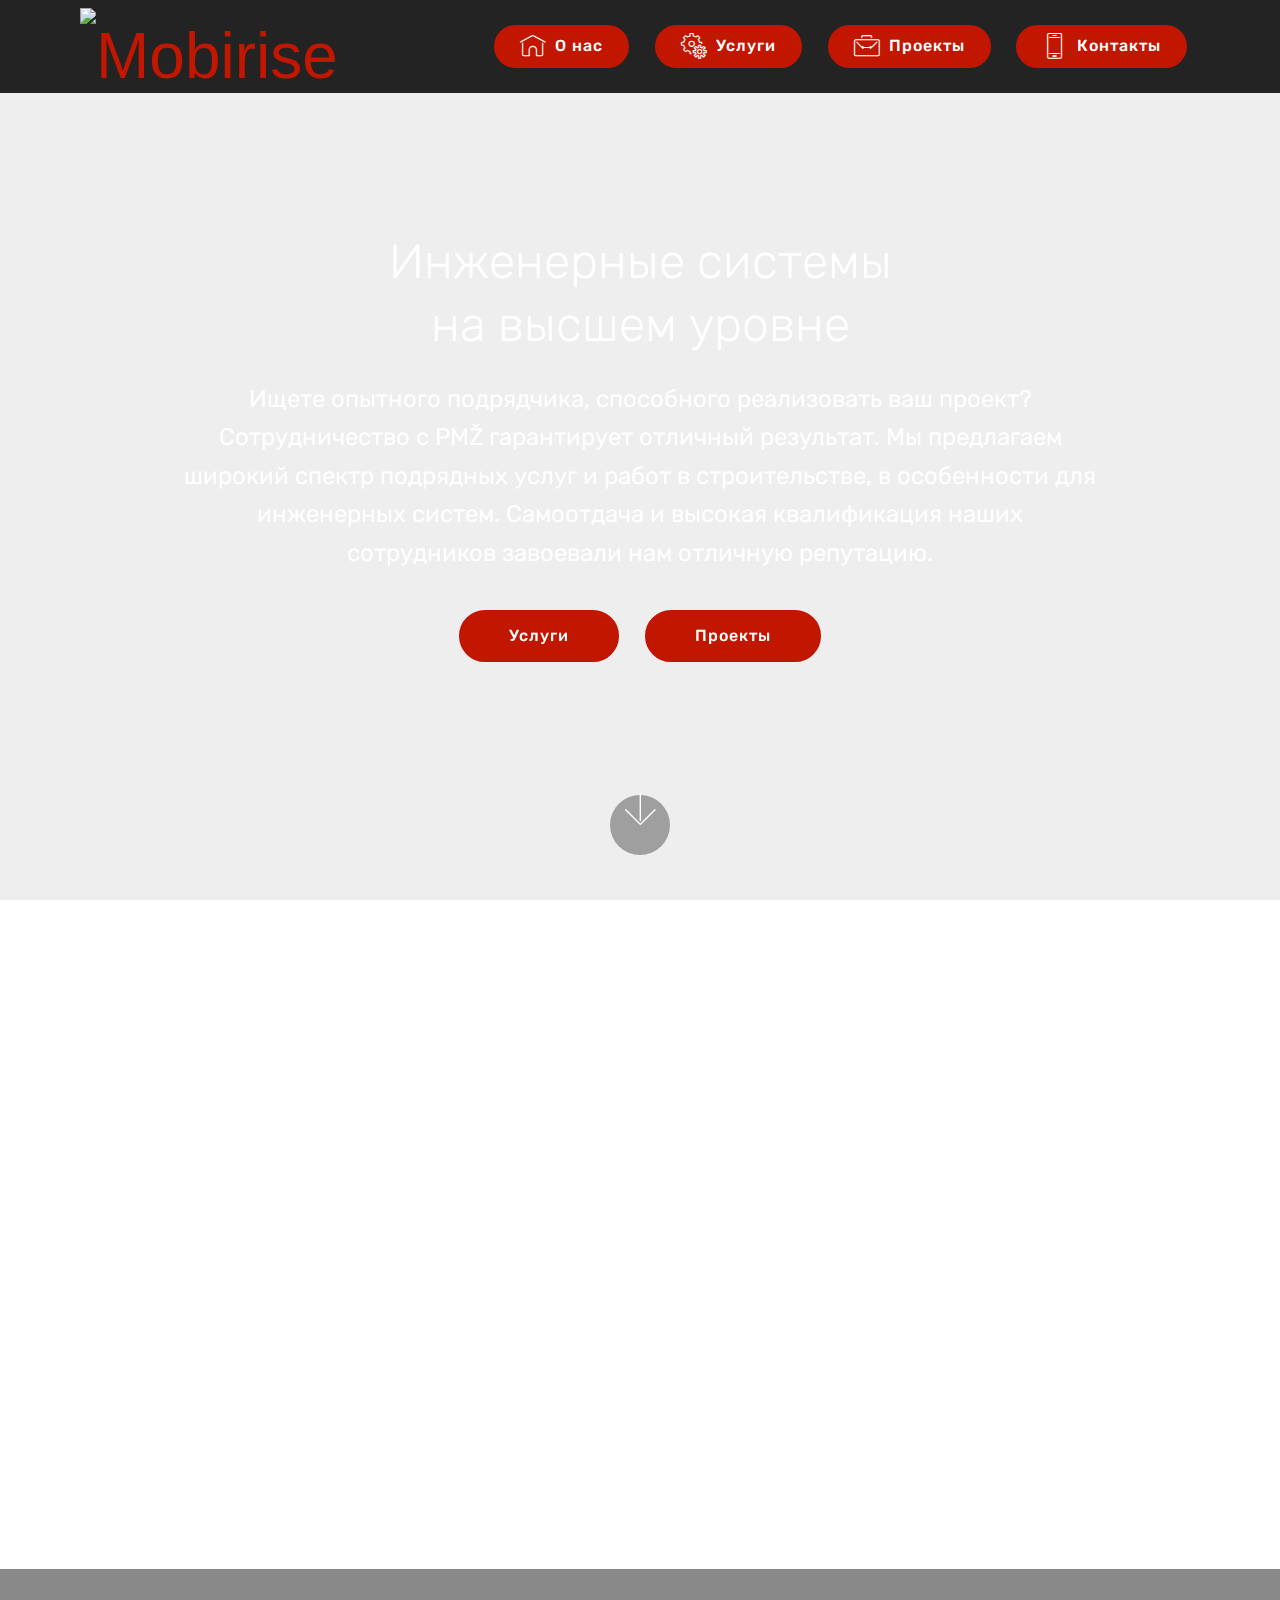
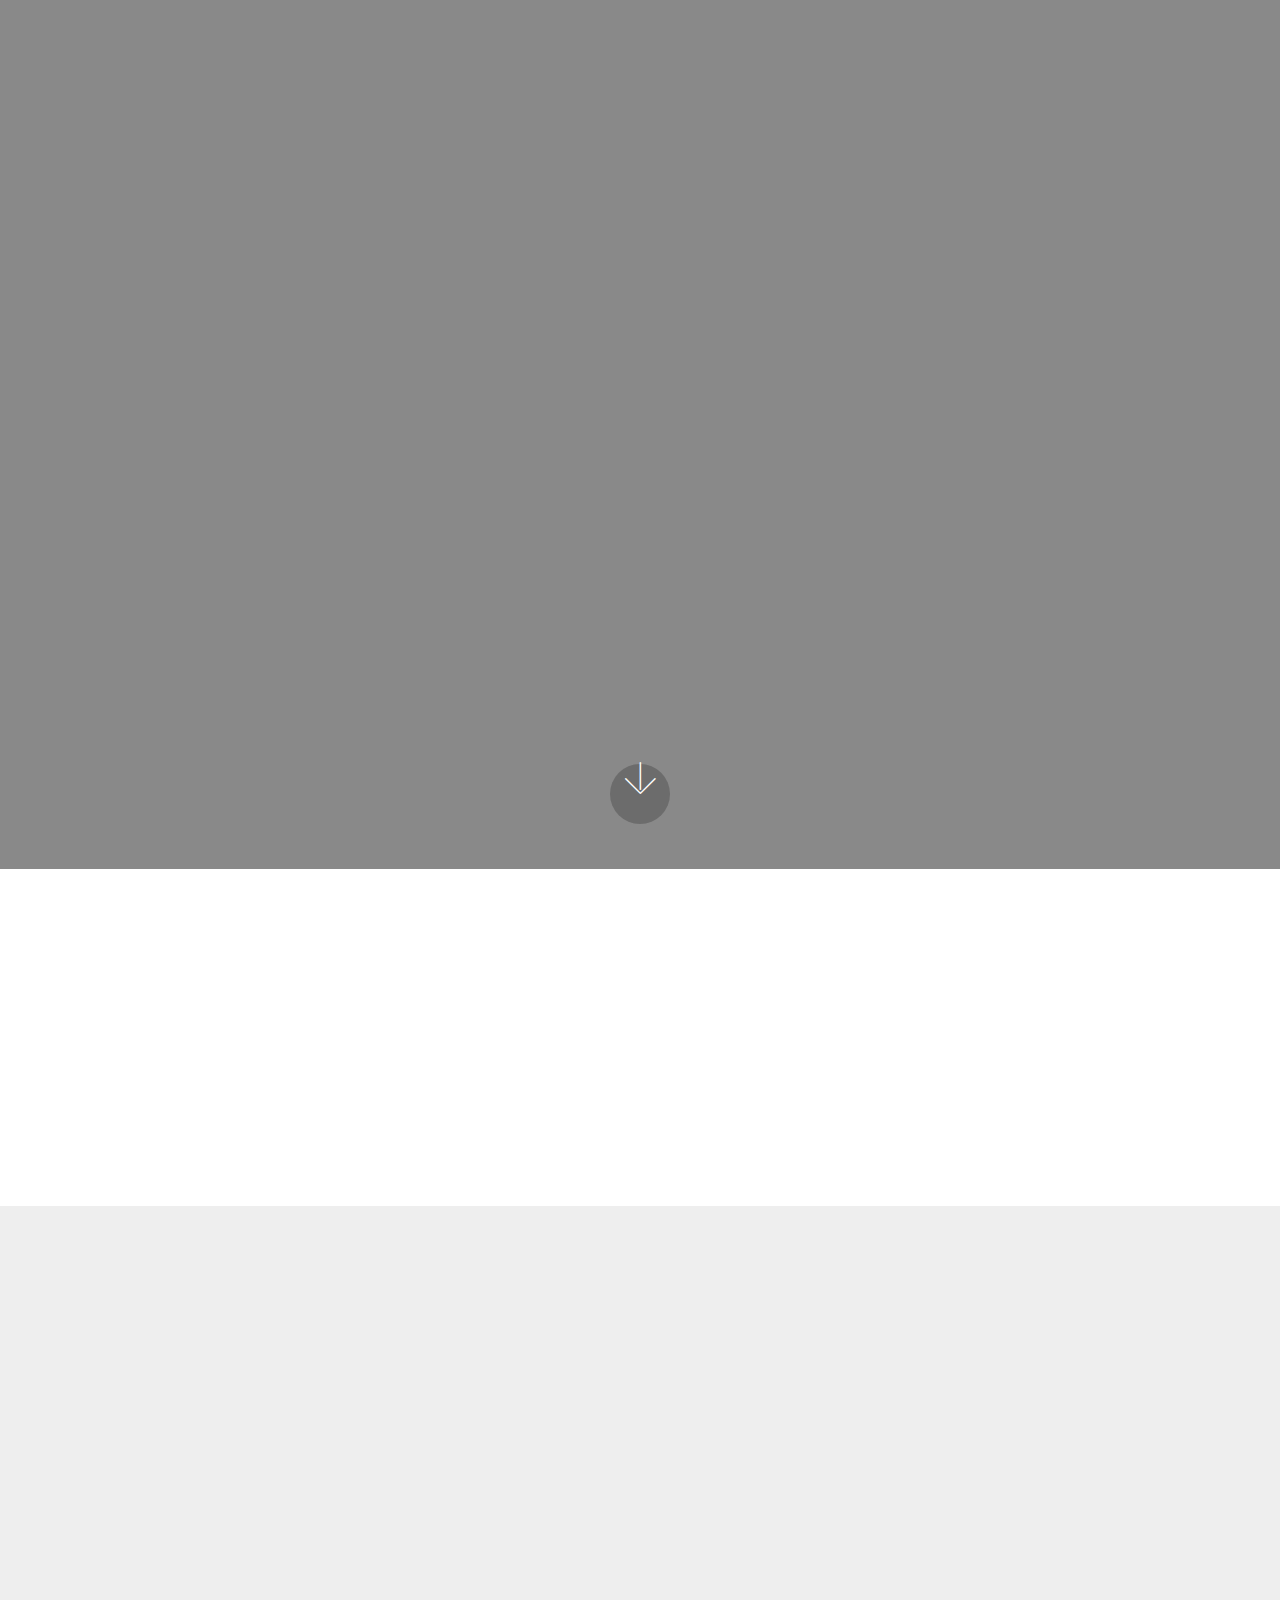
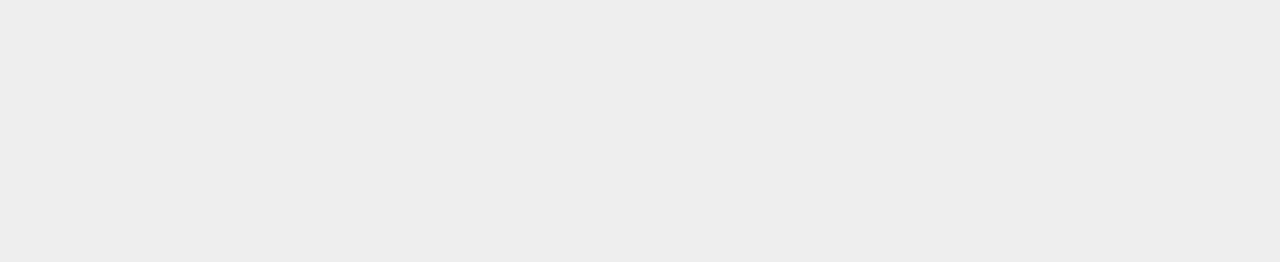
==== commit aa38e7da: "create github pages" ====
--- a/main.html
+++ b/main.html
@@ -15,6 +15,7 @@
   <link rel="stylesheet" href="assets/bootstrap/css/bootstrap.min.css">
   <link rel="stylesheet" href="assets/bootstrap/css/bootstrap-grid.min.css">
   <link rel="stylesheet" href="assets/bootstrap/css/bootstrap-reboot.min.css">
+  <link rel="stylesheet" href="assets/animatecss/animate.min.css">
   <link rel="stylesheet" href="assets/dropdown/css/style.css">
   <link rel="stylesheet" href="assets/theme/css/style.css">
   <link rel="stylesheet" href="assets/mobirise/css/mbr-additional.css" type="text/css">
@@ -39,7 +40,7 @@
         <div class="menu-logo">
             <div class="navbar-brand">
                 <span class="navbar-logo">
-                    <a href="https://mobirise.com">
+                    <a href="main.html">
                          <img src="assets/images/-1.svg" alt="Mobirise" title="" style="height: 4.8rem;">
                     </a>
                 </span>
@@ -47,20 +48,20 @@
             </div>
         </div>
         <div class="collapse navbar-collapse" id="navbarSupportedContent">
-            <ul class="navbar-nav nav-dropdown nav-right" data-app-modern-menu="true"><li class="nav-item">
-                    <a class="nav-link link text-white display-4" href="main.html#header2-1">
-                        <span class="mbri-home mbr-iconfont mbr-iconfont-btn"></span>О нас</a>
-                </li><li class="nav-item dropdown"><a class="nav-link link text-white display-4" href="services.html#content10-2a" aria-expanded="false"><span class="mbri-setting mbr-iconfont mbr-iconfont-btn"></span>Услуги</a></li>
-                <li class="nav-item dropdown">
-                    <a class="nav-link link text-white display-4" href="works.html#content1-1w" aria-expanded="false"><span class="mbri-briefcase mbr-iconfont mbr-iconfont-btn"></span>
-                        Проекты</a>
-                </li><li class="nav-item"><a class="nav-link link text-white display-4" href="main.html#contacts1-h" aria-expanded="false"><span class="mbri-mobile mbr-iconfont mbr-iconfont-btn"></span>Контакты</a></li></ul>
             
+            <div class="navbar-buttons mbr-section-btn"><a class="btn btn-sm btn-primary display-4" href="main.html"><span class="mbri-home mbr-iconfont mbr-iconfont-btn"></span>
+                    О нас<br></a> <a class="btn btn-sm btn-primary display-4" href="services.html"><span class="mbri-setting mbr-iconfont mbr-iconfont-btn"></span>
+                    
+                    Услуги</a>  <a class="btn btn-sm btn-primary display-4" href="works.html"><span class="mbri-briefcase mbr-iconfont mbr-iconfont-btn"></span>
+                    
+                    Проекты</a>  <a class="btn btn-sm btn-primary display-4" href="main.html#contacts1-h"><span class="mbri-mobile2 mbr-iconfont mbr-iconfont-btn"></span>
+                    
+                    Контакты</a></div>
         </div>
     </nav>
 </section>
 
-<section class="engine"><a href="https://mobirise.info/k">how to develop own website</a></section><section class="cid-qTkA127IK8 mbr-fullscreen mbr-parallax-background" id="header2-1">
+<section class="engine"><a href="https://mobirise.info/e">make your own website for free</a></section><section class="cid-qTkA127IK8 mbr-fullscreen mbr-parallax-background" id="header2-1">
 
     
 
@@ -72,8 +73,8 @@
                 
                 <h3 class="mbr-section-subtitle align-center mbr-light pb-3 mbr-fonts-style display-2">Инженерные системы<br>на высшем уровне</h3>
                 <p class="mbr-text pb-3 mbr-fonts-style display-5">Ищете опытного подрядчика, способного реализовать ваш проект? Сотрудничество с PMŽ гарантирует отличный результат. Мы предлагаем широкий спектр подрядных услуг и работ в строительстве, в особенности для инженерных систем. Самоотдача и высокая квалификация наших сотрудников завоевали нам отличную репутацию.</p>
-                <div class="mbr-section-btn"><a class="btn btn-md btn-secondary display-4" href="index.html#features1-g">Услуги</a>
-                    <a class="btn btn-md btn-secondary display-4" href="projects.html#timeline1-6">Проекты</a></div>
+                <div class="mbr-section-btn"><a class="btn btn-md btn-secondary display-4" href="services.html">Услуги</a>
+                    <a class="btn btn-md btn-secondary display-4" href="works.html#content1-1w">Проекты</a></div>
             </div>
         </div>
     </div>
@@ -188,7 +189,7 @@
                 <p class="mbr-text pb-3 mbr-fonts-style display-5">
                     В группу компаний PMŽ&nbsp;входят: ООО «Проектомонтаж», ООО «Инсталтех», ООО «Инстал-проект», являющиеся&nbsp;ведущими подрядными организациями в г.&nbsp;Москва. Наша команда высококвалифицированных специалистов берется как за сложные крупномасштабные объекты, так и за простые работы, а многолетний опыт и профессиональный подход гарантирует высокое качество выполненных работ. Мы стремимся к совершенству и делаем все возможное, чтобы клиенты были полностью удовлетворены нашей работой.
                 </p>
-                <div class="mbr-section-btn"><a class="btn btn-md btn-secondary display-4" href="https://mobirise.co">ПОРТФОЛИО</a></div>
+                <div class="mbr-section-btn"><a class="btn btn-md btn-secondary display-4" href="works.html">ПОРТФОЛИО</a></div>
             </div>
         </div>
     </div>
@@ -294,7 +295,7 @@
             </div>
             <!--Right-->
             <div class="col-12 col-md-6">
-                <div class="google-map"><iframe frameborder="0" style="border:0" src="https://www.google.com/maps/embed/v1/place?key=AIzaSyAEIpgj38KyLFELm2bK9Y7krBkz1K-cMq8&amp;q=place_id:ChIJQX5jOPU1tUYRdOkTCMBMtDw" allowfullscreen=""></iframe></div>
+                <div class="google-map"><iframe frameborder="0" style="border:0" src="https://www.google.com/maps/embed/v1/place?key=AIzaSyCy9r70T3NYf3PhvVflTo0_zdif2_IoIYs&amp;q=place_id:ChIJQX5jOPU1tUYRdOkTCMBMtDw" allowfullscreen=""></iframe></div>
             </div>
         </div>
     </div>
@@ -307,12 +308,13 @@
   <script src="assets/bootstrap/js/bootstrap.min.js"></script>
   <script src="assets/smoothscroll/smooth-scroll.js"></script>
   <script src="assets/touchswipe/jquery.touch-swipe.min.js"></script>
+  <script src="assets/viewportchecker/jquery.viewportchecker.js"></script>
   <script src="assets/parallax/jarallax.min.js"></script>
-  <script src="assets/viewportchecker/jquery.viewportchecker.js"></script>
   <script src="assets/dropdown/js/script.min.js"></script>
   <script src="assets/theme/js/script.js"></script>
   
   
  <div id="scrollToTop" class="scrollToTop mbr-arrow-up"><a style="text-align: center;"><i class="mbr-arrow-up-icon mbr-arrow-up-icon-cm cm-icon cm-icon-smallarrow-up"></i></a></div>
+    <input name="animation" type="hidden">
   </body>
 </html>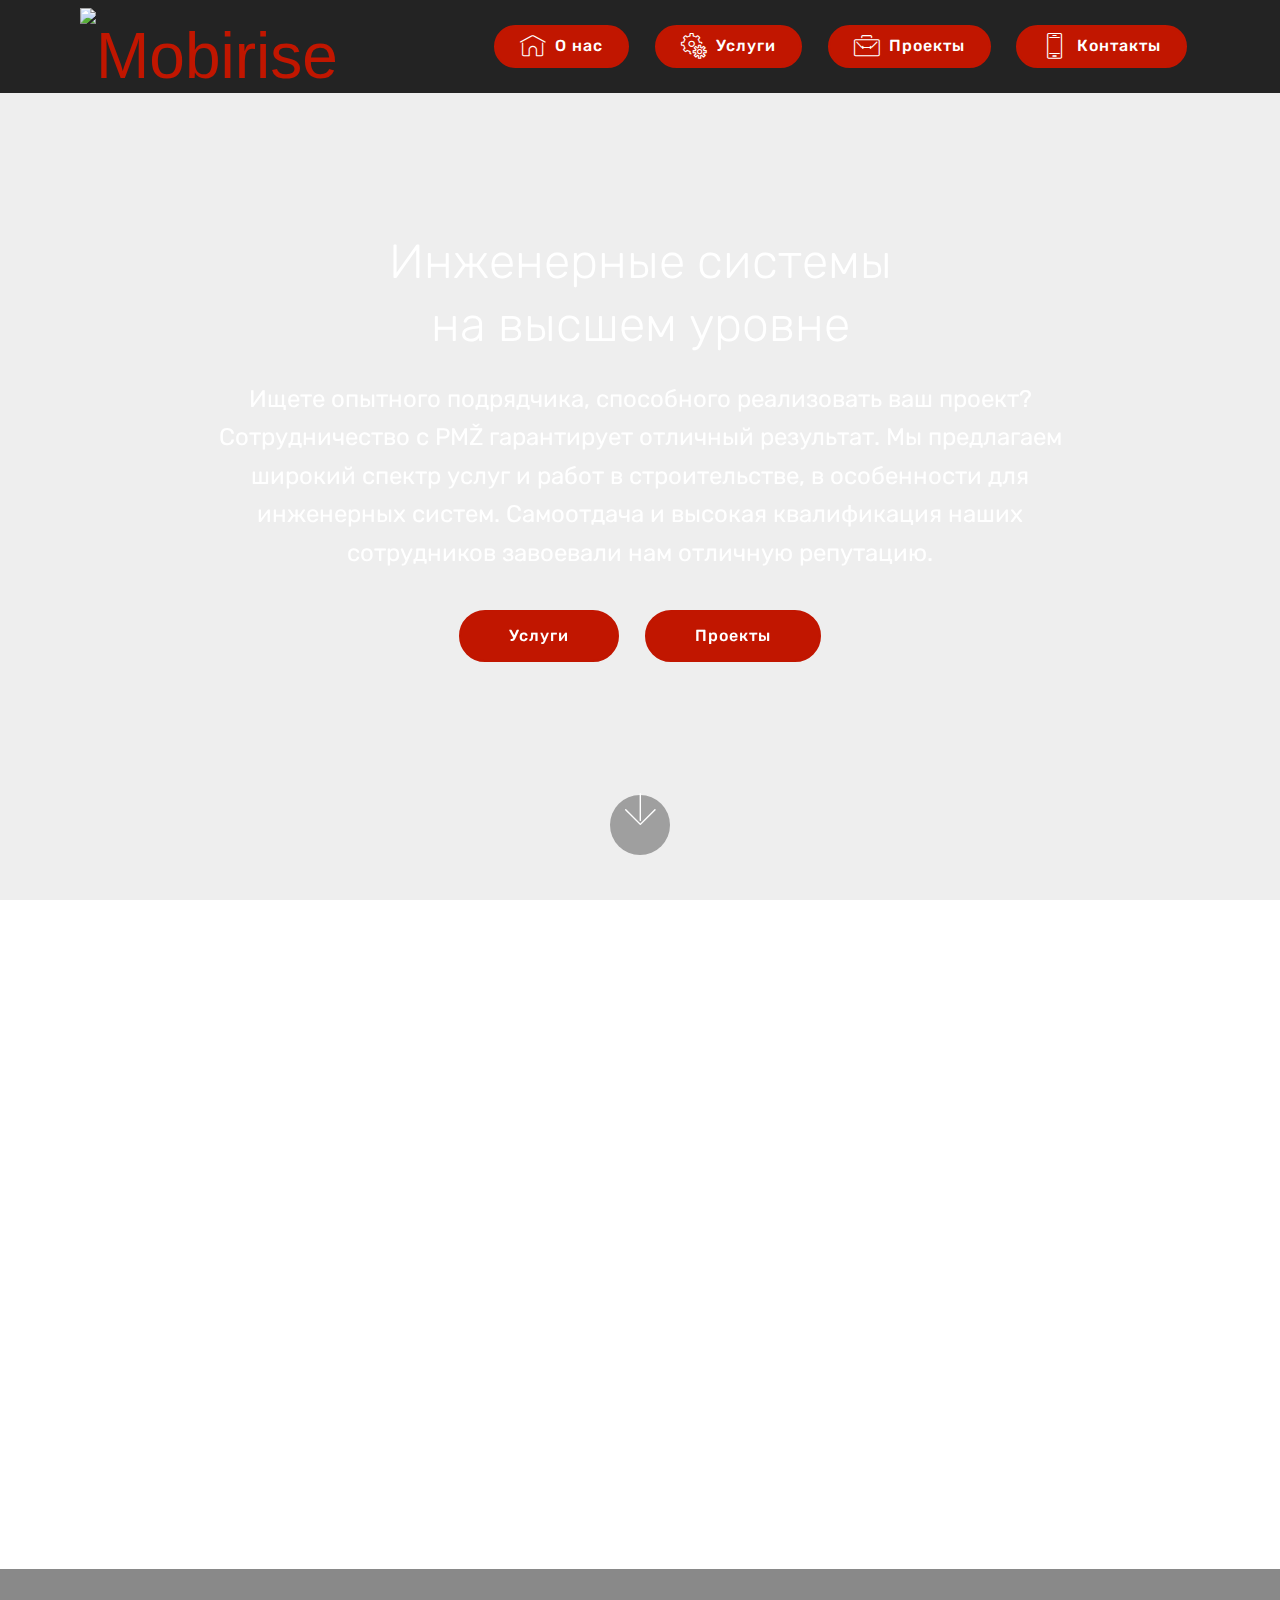
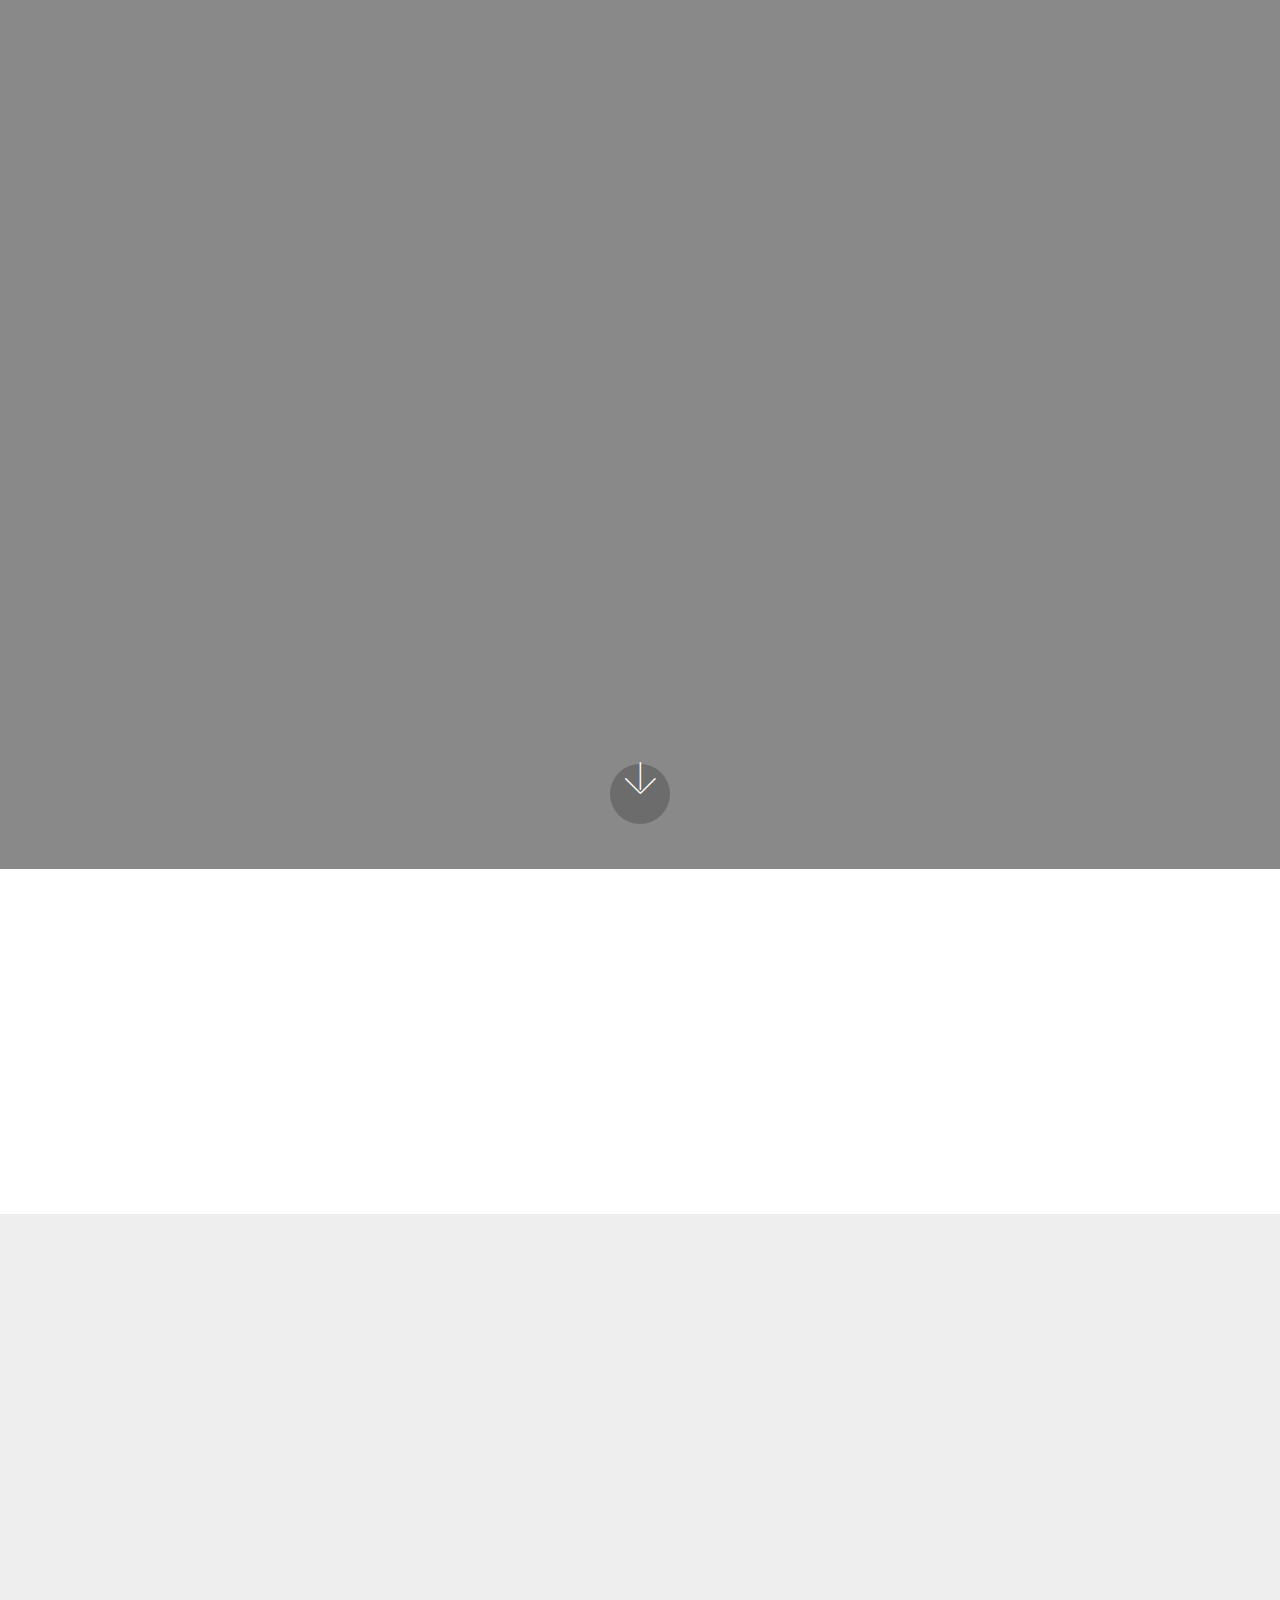
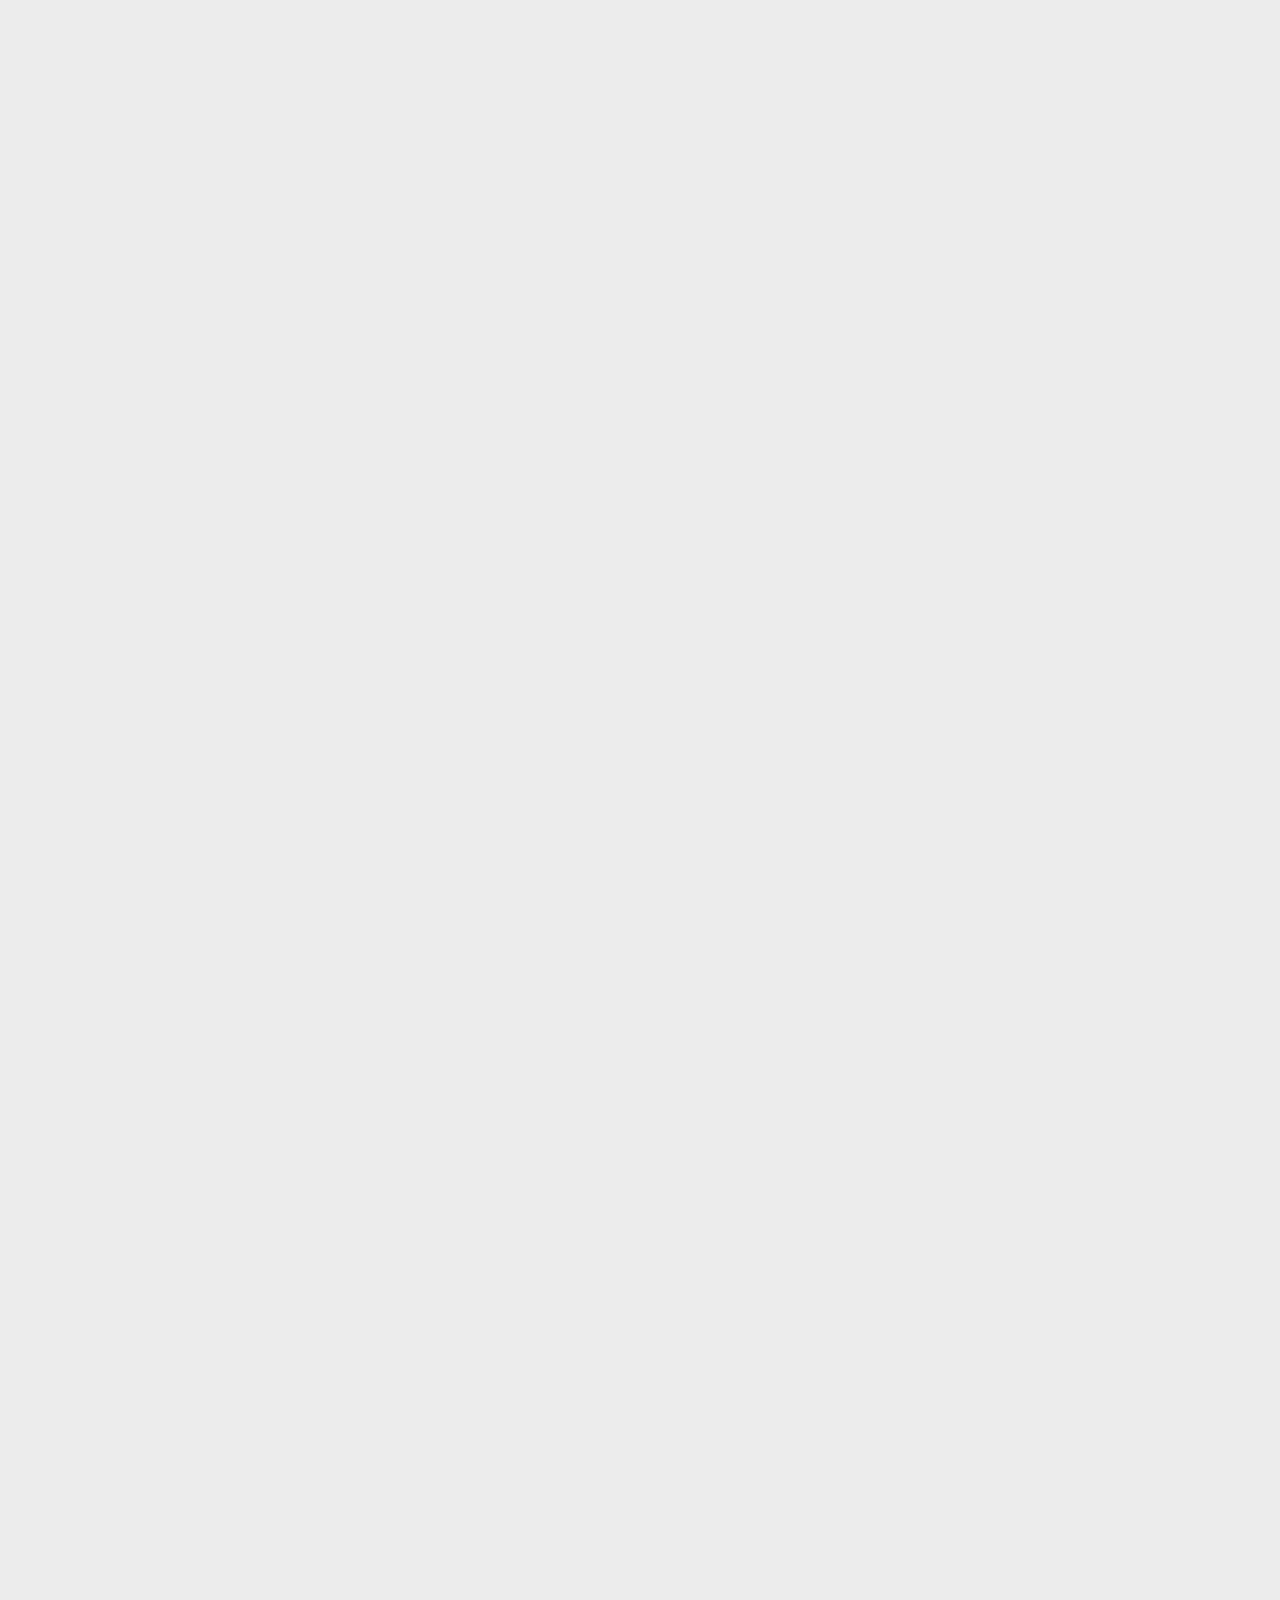
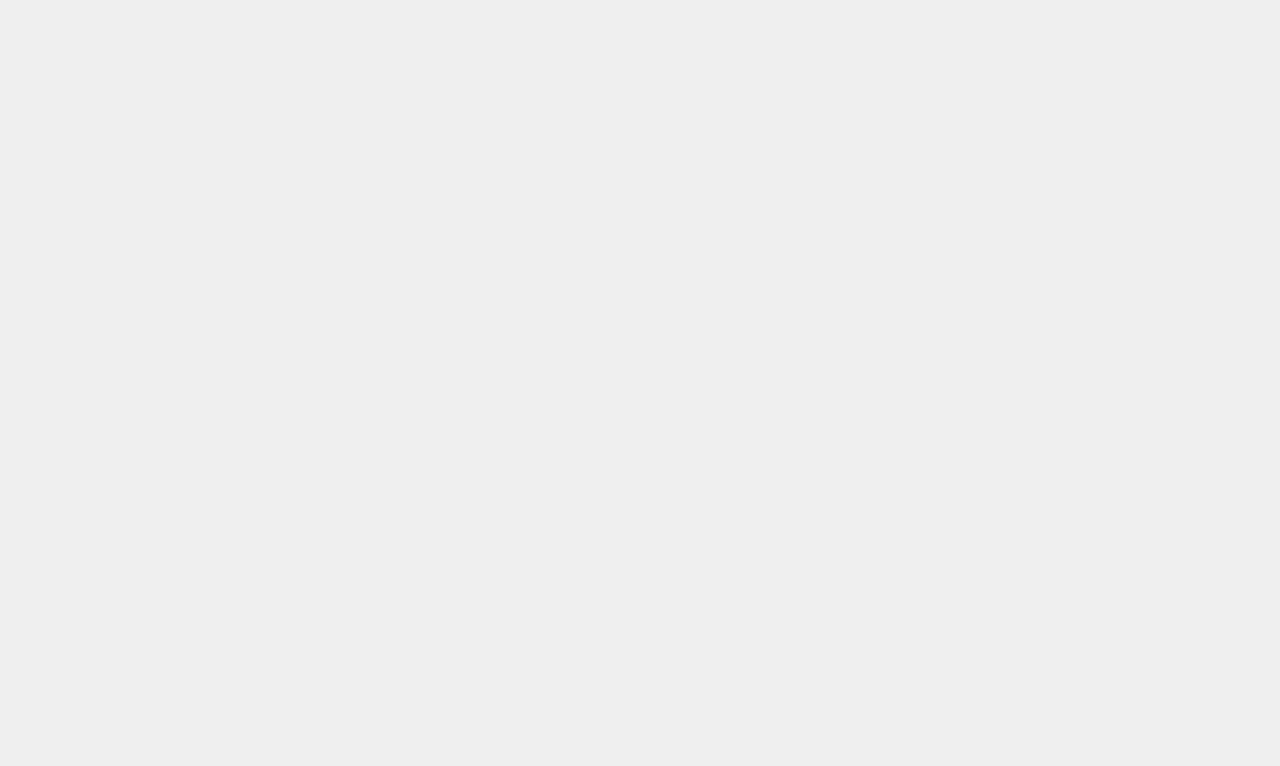
==== commit 5e08b6b4: "create github pages" ====
--- a/main.html
+++ b/main.html
@@ -61,7 +61,7 @@
     </nav>
 </section>
 
-<section class="engine"><a href="https://mobirise.info/e">make your own website for free</a></section><section class="cid-qTkA127IK8 mbr-fullscreen mbr-parallax-background" id="header2-1">
+<section class="engine"><a href="https://mobirise.info/j">website templates</a></section><section class="cid-qTkA127IK8 mbr-fullscreen mbr-parallax-background" id="header2-1">
 
     
 
@@ -72,7 +72,7 @@
             <div class="mbr-white col-md-10">
                 
                 <h3 class="mbr-section-subtitle align-center mbr-light pb-3 mbr-fonts-style display-2">Инженерные системы<br>на высшем уровне</h3>
-                <p class="mbr-text pb-3 mbr-fonts-style display-5">Ищете опытного подрядчика, способного реализовать ваш проект? Сотрудничество с PMŽ гарантирует отличный результат. Мы предлагаем широкий спектр подрядных услуг и работ в строительстве, в особенности для инженерных систем. Самоотдача и высокая квалификация наших сотрудников завоевали нам отличную репутацию.</p>
+                <p class="mbr-text pb-3 mbr-fonts-style display-5">Ищете опытного подрядчика, способного реализовать ваш проект? Сотрудничество с PMŽ гарантирует отличный результат. Мы предлагаем широкий спектр услуг и работ в строительстве, в особенности для инженерных систем. Самоотдача и высокая квалификация наших сотрудников завоевали нам отличную репутацию.</p>
                 <div class="mbr-section-btn"><a class="btn btn-md btn-secondary display-4" href="services.html">Услуги</a>
                     <a class="btn btn-md btn-secondary display-4" href="works.html#content1-1w">Проекты</a></div>
             </div>
@@ -253,6 +253,81 @@
 
     </div>
 
+</section>
+
+<section class="counters6 counters cid-rieL1IstlN" id="counters6-2j">
+
+    
+
+    
+
+    <div class="container pt-4 mt-2">
+        
+        
+        <div class="row justify-content-center">
+                <div class="cards-container">
+                    <div class="card col-12 col-md-6 col-lg-3 pb-md-4">
+                        <div class="panel-item align-center">
+                            <div class="card-img pb-3">
+                                <h3 class="img-text mbr-fonts-style display-2">ОВиК и ВК</h3>
+                            </div>
+                            <div class="card-text">
+                                <h4 class="mbr-content-title mbr-bold mbr-fonts-style display-7">Отопление, вентиляция и кондиционирование, Водопровод и канализация</h4>
+                                <p class="mbr-content-text mbr-fonts-style display-7">Кондиционирование<br>Вентиляция<br>Противодымная защита<br>Теплоснабжение, отопление<br>Водопровод бытовой
+<br>Канализация
+<br>Противопожарный водопровод
+<br>Спринклерные системы<br></p>
+                            </div>
+                        </div>
+                    </div>
+                    <div class="card col-12 col-md-6 col-lg-3 pb-md-4">
+                        <div class="panel-item align-center">
+                            <div class="card-img pb-3">
+                                <h3 class="img-text mbr-fonts-style display-2">ЭОМ</h3>
+                            </div>
+                            <div class="card-text">
+                                <h4 class="mbr-content-title mbr-bold mbr-fonts-style display-7">Электроснабжение</h4>
+                                <p class="mbr-content-text mbr-fonts-style display-7">Энергораспределение 
+<br>Трансформаторные подстанции 
+<br>Внутреннее электроснабжение 
+<br>Электроосвещение внутреннее 
+<br>Наружное электроосвещение 
+<br>Молниезащита 
+<br>Резервное энергоснабжение 
+<br>Источники бесперебойного питания</p>
+                            </div>
+                        </div>
+                    </div>
+                    <div class="card col-12 col-md-6 col-lg-3">
+                        <div class="panel-item align-center">
+                            <div class="card-img pb-3">
+                                <h3 class="img-text mbr-fonts-style display-2">АСУ</h3>
+                            </div>
+                            <div class="card-text">
+                                <h4 class="mbr-content-title mbr-bold mbr-fonts-style display-7">Комплексная автоматизация и диспетчеризация</h4>
+                                <p class="mbr-content-text mbr-fonts-style display-7">Системы автоматического управления 
+<br>Диспетчеризация 
+<br>Управление технологическими процессами</p>
+                            </div>
+                        </div>
+                    </div>
+                    <div class="card col-12 col-md-6 col-lg-3 last-child">
+                        <div class="panel-item align-center">
+                            <div class="card-img pb-3">
+                                <h3 class="img-text mbr-fonts-style display-2">СС</h3>
+                            </div>
+                            <div class="card-texts">
+                                <h4 class="mbr-content-title mbr-bold mbr-fonts-style display-7">Сети связи</h4>
+                                <p class="mbr-content-text mbr-fonts-style display-7">Телекоммуникационные системы<br>Пожарная сигнализация
+<br>Оповещение и управление эвакуацией
+<br>Автоматическое пожаротушение
+<br>Видеонаблюдение и контроль доступа<br>Мультимедиа<br>Система Умный дом<br></p>
+                            </div>
+                        </div>
+                    </div>
+                </div>
+            </div>
+    </div>
 </section>
 
 <section class="mbr-section contacts1 cid-ri9JPqWzOP mbr-parallax-background" id="contacts1-h">
